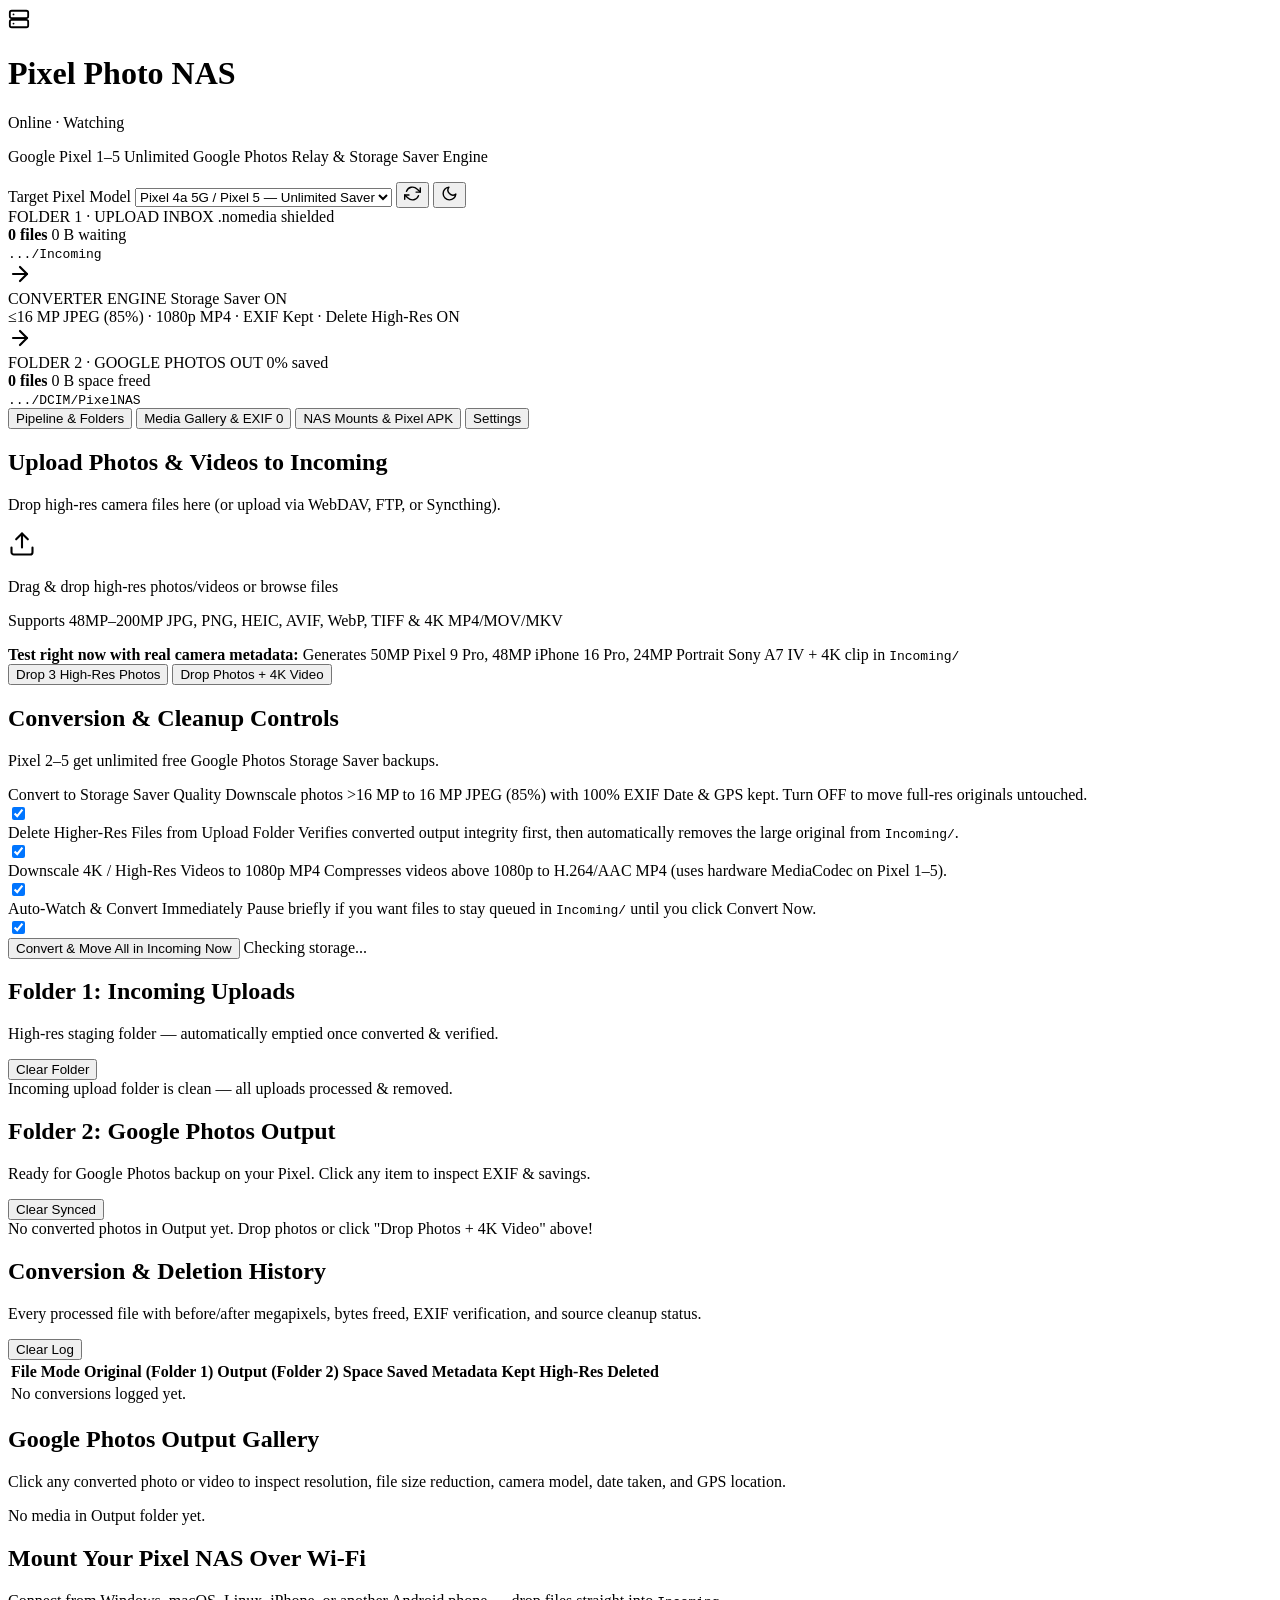
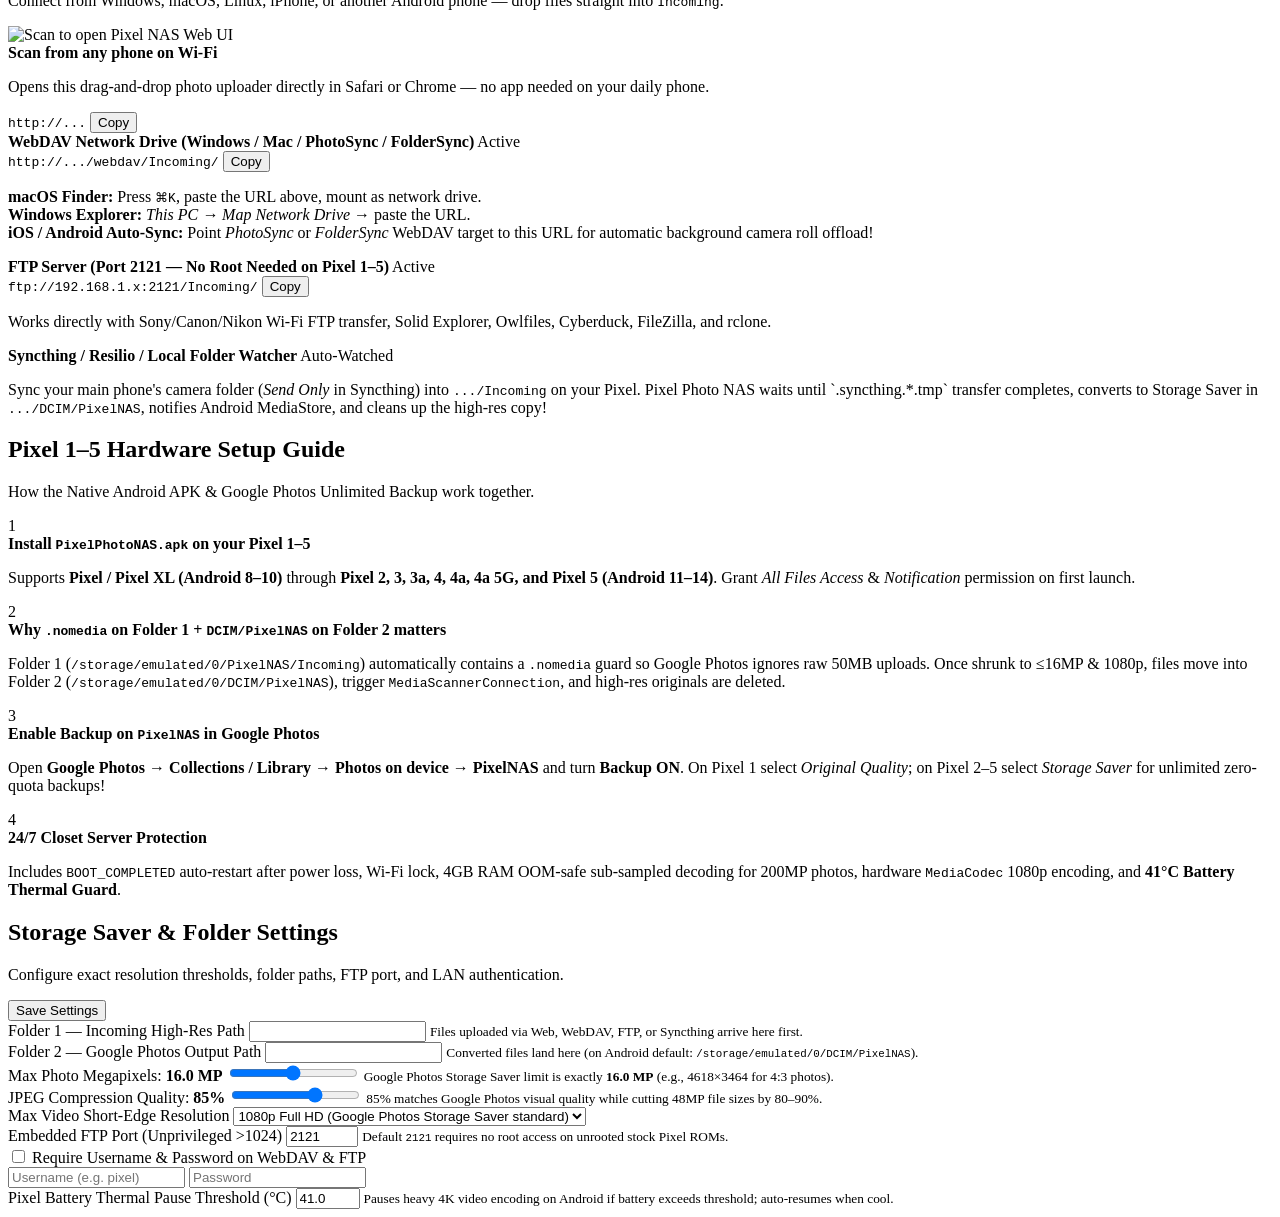
==== android-app/app/src/main/assets/webui/index.html @ 47f1e91d "feat: add Pixel 1-5 Photo NAS Android app, WebDAV/FTP/Web server & Storage Saver converter Co-author" ====
<!DOCTYPE html>
<html lang="en" data-theme="light">
<head>
  <meta charset="UTF-8" />
  <meta name="viewport" content="width=device-width, initial-scale=1.0" />
  <title>Pixel Photo NAS — Google Photos Storage Saver Relay</title>
  <link rel="stylesheet" href="/styles.css" />
</head>
<body>
  <header class="topbar">
    <div class="topbar-inner">
      <div class="brand">
        <div class="brand-logo" aria-hidden="true">
          <svg width="22" height="22" viewBox="0 0 24 24" fill="none" stroke="currentColor" stroke-width="2" stroke-linecap="round" stroke-linejoin="round">
            <rect x="2" y="3" width="20" height="8" rx="2"></rect>
            <rect x="2" y="13" width="20" height="8" rx="2"></rect>
            <line x1="6" y1="7" x2="6.01" y2="7"></line>
            <line x1="6" y1="17" x2="6.01" y2="17"></line>
          </svg>
        </div>
        <div>
          <div class="brand-title-row">
            <h1 class="brand-title">Pixel Photo NAS</h1>
            <span class="status-pill" id="engineStatusPill">
              <span class="status-dot"></span>
              <span id="engineStatusText">Online · Watching</span>
            </span>
          </div>
          <p class="brand-subtitle" id="profileSubtitle">Google Pixel 1–5 Unlimited Google Photos Relay &amp; Storage Saver Engine</p>
        </div>
      </div>

      <div class="topbar-controls">
        <label class="profile-select-wrap" for="deviceProfileSelect">
          <span class="sr-only">Target Pixel Model</span>
          <select id="deviceProfileSelect" class="profile-select" title="Select your Pixel hardware generation">
            <option value="pixel_1">Pixel 1 / XL — Unlimited Original</option>
            <option value="pixel_2">Pixel 2 / 2 XL — Unlimited Saver</option>
            <option value="pixel_3">Pixel 3 / 3a — Unlimited Saver</option>
            <option value="pixel_4">Pixel 4 / 4a — Unlimited Saver</option>
            <option value="pixel_5" selected>Pixel 4a 5G / Pixel 5 — Unlimited Saver</option>
          </select>
        </label>
        <button class="icon-btn" id="refreshBtn" title="Refresh status &amp; folders" aria-label="Refresh">
          <svg width="17" height="17" viewBox="0 0 24 24" fill="none" stroke="currentColor" stroke-width="2" stroke-linecap="round" stroke-linejoin="round">
            <polyline points="23 4 23 10 17 10"></polyline>
            <polyline points="1 20 1 14 7 14"></polyline>
            <path d="M3.51 9a9 9 0 0 1 14.85-3.36L23 10M1 14l4.64 4.36A9 9 0 0 0 20.49 15"></path>
          </svg>
        </button>
        <button class="icon-btn" id="themeToggleBtn" title="Switch light/dark theme" aria-label="Toggle theme">
          <svg width="17" height="17" viewBox="0 0 24 24" fill="none" stroke="currentColor" stroke-width="2" stroke-linecap="round" stroke-linejoin="round">
            <path d="M21 12.79A9 9 0 1 1 11.21 3 7 7 0 0 0 21 12.79z"></path>
          </svg>
        </button>
      </div>
    </div>
  </header>

  <main class="container">
    <!-- Live 3-Stage Folder Pipeline Banner -->
    <section class="pipeline-strip" aria-label="Live Photo Pipeline">
      <div class="pipeline-node">
        <div class="node-header">
          <span class="node-step">FOLDER 1 · UPLOAD INBOX</span>
          <span class="badge badge-neutral" id="nomediaBadge">.nomedia shielded</span>
        </div>
        <div class="node-metric-row">
          <strong class="node-count" id="incomingCountMetric">0 files</strong>
          <span class="node-bytes" id="incomingBytesMetric">0 B waiting</span>
        </div>
        <code class="node-path" id="incomingPathText">.../Incoming</code>
      </div>

      <div class="pipeline-connector" aria-hidden="true">
        <div class="connector-arrow" id="connectorAnim">
          <svg width="24" height="24" viewBox="0 0 24 24" fill="none" stroke="currentColor" stroke-width="2.2" stroke-linecap="round" stroke-linejoin="round">
            <line x1="5" y1="12" x2="19" y2="12"></line>
            <polyline points="12 5 19 12 12 19"></polyline>
          </svg>
        </div>
      </div>

      <div class="pipeline-node pipeline-node-engine">
        <div class="node-header">
          <span class="node-step">CONVERTER ENGINE</span>
          <span class="badge badge-accent" id="modeBadge">Storage Saver ON</span>
        </div>
        <div class="node-engine-desc" id="engineSummaryLine">
          ≤16 MP JPEG (85%) · 1080p MP4 · EXIF Kept · Delete High-Res ON
        </div>
        <div class="active-job-bar" id="activeJobBar" hidden>
          <span class="spinner"></span>
          <span id="activeJobText">Converting...</span>
        </div>
      </div>

      <div class="pipeline-connector" aria-hidden="true">
        <div class="connector-arrow">
          <svg width="24" height="24" viewBox="0 0 24 24" fill="none" stroke="currentColor" stroke-width="2.2" stroke-linecap="round" stroke-linejoin="round">
            <line x1="5" y1="12" x2="19" y2="12"></line>
            <polyline points="12 5 19 12 12 19"></polyline>
          </svg>
        </div>
      </div>

      <div class="pipeline-node">
        <div class="node-header">
          <span class="node-step">FOLDER 2 · GOOGLE PHOTOS OUT</span>
          <span class="badge badge-success" id="savedPctBadge">0% saved</span>
        </div>
        <div class="node-metric-row">
          <strong class="node-count" id="outputCountMetric">0 files</strong>
          <span class="node-bytes" id="totalSavedMetric">0 B space freed</span>
        </div>
        <code class="node-path" id="outputPathText">.../DCIM/PixelNAS</code>
      </div>
    </section>

    <!-- Navigation Tabs -->
    <nav class="tabs-bar" role="tablist">
      <button class="tab-btn active" data-tab="overview" role="tab" aria-selected="true">
        Pipeline &amp; Folders
      </button>
      <button class="tab-btn" data-tab="gallery" role="tab" aria-selected="false">
        Media Gallery &amp; EXIF
        <span class="tab-counter" id="galleryTabCount">0</span>
      </button>
      <button class="tab-btn" data-tab="network" role="tab" aria-selected="false">
        NAS Mounts &amp; Pixel APK
      </button>
      <button class="tab-btn" data-tab="settings" role="tab" aria-selected="false">
        Settings
      </button>
    </nav>

    <!-- TAB 1: OVERVIEW / UPLOAD / FOLDERS / LEDGER -->
    <section class="tab-panel active" id="tab-overview">
      <div class="grid-two">
        <!-- Upload Card -->
        <div class="card">
          <div class="card-head">
            <div>
              <h2>Upload Photos &amp; Videos to Incoming</h2>
              <p class="muted">Drop high-res camera files here (or upload via WebDAV, FTP, or Syncthing).</p>
            </div>
          </div>

          <div class="dropzone" id="uploadDropzone" tabindex="0" role="button" aria-label="Upload photos or videos">
            <input type="file" id="fileInput" multiple accept="image/*,video/*,.heic,.heif,.avif,.mkv" hidden />
            <div class="dropzone-icon">
              <svg width="28" height="28" viewBox="0 0 24 24" fill="none" stroke="currentColor" stroke-width="1.8" stroke-linecap="round" stroke-linejoin="round">
                <path d="M21 15v4a2 2 0 0 1-2 2H5a2 2 0 0 1-2-2v-4"></path>
                <polyline points="17 8 12 3 7 8"></polyline>
                <line x1="12" y1="3" x2="12" y2="15"></line>
              </svg>
            </div>
            <p class="dropzone-title">Drag &amp; drop high-res photos/videos or <span class="linkish">browse files</span></p>
            <p class="dropzone-hint">Supports 48MP–200MP JPG, PNG, HEIC, AVIF, WebP, TIFF &amp; 4K MP4/MOV/MKV</p>
          </div>

          <div class="upload-progress" id="uploadProgressWrap" hidden>
            <div class="progress-track">
              <div class="progress-fill" id="uploadProgressFill" style="width: 0%"></div>
            </div>
            <span class="progress-label" id="uploadProgressLabel">Uploading...</span>
          </div>

          <div class="demo-actions">
            <div class="demo-actions-text">
              <strong>Test right now with real camera metadata:</strong>
              <span>Generates 50MP Pixel 9 Pro, 48MP iPhone 16 Pro, 24MP Portrait Sony A7 IV + 4K clip in <code>Incoming/</code></span>
            </div>
            <div class="demo-btn-group">
              <button class="btn btn-secondary" id="seedPhotosBtn">Drop 3 High-Res Photos</button>
              <button class="btn btn-primary" id="seedAllBtn">Drop Photos + 4K Video</button>
            </div>
          </div>
        </div>

        <!-- Instant Pipeline Switches Card -->
        <div class="card">
          <div class="card-head">
            <div>
              <h2>Conversion &amp; Cleanup Controls</h2>
              <p class="muted" id="pixelEntitlementNote">Pixel 2–5 get unlimited free Google Photos Storage Saver backups.</p>
            </div>
          </div>

          <div class="toggle-list">
            <label class="toggle-row" for="toggleStorageSaver">
              <div class="toggle-copy">
                <span class="toggle-title">Convert to Storage Saver Quality</span>
                <span class="toggle-sub">Downscale photos &gt;16 MP to 16 MP JPEG (85%) with 100% EXIF Date &amp; GPS kept. Turn OFF to move full-res originals untouched.</span>
              </div>
              <input type="checkbox" class="switch-input" id="toggleStorageSaver" checked />
            </label>

            <label class="toggle-row" for="toggleDeleteOriginals">
              <div class="toggle-copy">
                <span class="toggle-title">Delete Higher-Res Files from Upload Folder</span>
                <span class="toggle-sub">Verifies converted output integrity first, then automatically removes the large original from <code>Incoming/</code>.</span>
              </div>
              <input type="checkbox" class="switch-input" id="toggleDeleteOriginals" checked />
            </label>

            <label class="toggle-row" for="toggleCompressVideos">
              <div class="toggle-copy">
                <span class="toggle-title">Downscale 4K / High-Res Videos to 1080p MP4</span>
                <span class="toggle-sub">Compresses videos above 1080p to H.264/AAC MP4 (uses hardware MediaCodec on Pixel 1–5).</span>
              </div>
              <input type="checkbox" class="switch-input" id="toggleCompressVideos" checked />
            </label>

            <label class="toggle-row" for="toggleAutoWatch">
              <div class="toggle-copy">
                <span class="toggle-title">Auto-Watch &amp; Convert Immediately</span>
                <span class="toggle-sub">Pause briefly if you want files to stay queued in <code>Incoming/</code> until you click Convert Now.</span>
              </div>
              <input type="checkbox" class="switch-input" id="toggleAutoWatch" checked />
            </label>
          </div>

          <div class="manual-action-bar">
            <button class="btn btn-primary" id="processNowBtn">Convert &amp; Move All in Incoming Now</button>
            <span class="muted small-note" id="diskUsageNote">Checking storage...</span>
          </div>
        </div>
      </div>

      <!-- Dual Live Folder Explorer: Folder 1 (Incoming) vs Folder 2 (Output) -->
      <div class="grid-two section-gap">
        <div class="card">
          <div class="card-head">
            <div>
              <h2>Folder 1: Incoming Uploads</h2>
              <p class="muted">High-res staging folder — automatically emptied once converted &amp; verified.</p>
            </div>
            <div class="card-actions">
              <button class="btn btn-ghost btn-sm" id="clearIncomingBtn">Clear Folder</button>
            </div>
          </div>
          <div class="file-list" id="incomingFileList">
            <div class="empty-state">Incoming upload folder is clean — all uploads processed &amp; removed.</div>
          </div>
        </div>

        <div class="card">
          <div class="card-head">
            <div>
              <h2>Folder 2: Google Photos Output</h2>
              <p class="muted">Ready for Google Photos backup on your Pixel. Click any item to inspect EXIF &amp; savings.</p>
            </div>
            <div class="card-actions">
              <button class="btn btn-ghost btn-sm" id="clearOutputBtn" title="Free local space after Google Photos finishes cloud sync">Clear Synced</button>
            </div>
          </div>
          <div class="file-list" id="outputFileList">
            <div class="empty-state">No converted photos in Output yet. Drop photos or click "Drop Photos + 4K Video" above!</div>
          </div>
        </div>
      </div>

      <!-- Conversion History & Space Saved Ledger -->
      <div class="card section-gap">
        <div class="card-head">
          <div>
            <h2>Conversion &amp; Deletion History</h2>
            <p class="muted">Every processed file with before/after megapixels, bytes freed, EXIF verification, and source cleanup status.</p>
          </div>
          <div class="card-actions">
            <button class="btn btn-ghost btn-sm" id="clearHistoryBtn">Clear Log</button>
          </div>
        </div>
        <div class="table-wrap">
          <table class="ledger-table">
            <thead>
              <tr>
                <th>File</th>
                <th>Mode</th>
                <th>Original (Folder 1)</th>
                <th>Output (Folder 2)</th>
                <th>Space Saved</th>
                <th>Metadata Kept</th>
                <th>High-Res Deleted</th>
              </tr>
            </thead>
            <tbody id="historyTableBody">
              <tr>
                <td colspan="7" class="empty-cell">No conversions logged yet.</td>
              </tr>
            </tbody>
          </table>
        </div>
      </div>
    </section>

    <!-- TAB 2: GALLERY & EXIF INSPECTOR -->
    <section class="tab-panel" id="tab-gallery">
      <div class="card">
        <div class="card-head">
          <div>
            <h2>Google Photos Output Gallery</h2>
            <p class="muted">Click any converted photo or video to inspect resolution, file size reduction, camera model, date taken, and GPS location.</p>
          </div>
        </div>
        <div class="gallery-grid" id="galleryGrid">
          <div class="empty-state">No media in Output folder yet.</div>
        </div>
      </div>
    </section>

    <!-- TAB 3: NAS NETWORK MOUNTS & PIXEL 1-5 ANDROID APK -->
    <section class="tab-panel" id="tab-network">
      <div class="grid-two">
        <div class="card">
          <div class="card-head">
            <div>
              <h2>Mount Your Pixel NAS Over Wi-Fi</h2>
              <p class="muted">Connect from Windows, macOS, Linux, iPhone, or another Android phone — drop files straight into <code>Incoming</code>.</p>
            </div>
          </div>

          <div class="qr-box">
            <img id="portalQrImg" alt="Scan to open Pixel NAS Web UI" class="qr-image" />
            <div class="qr-meta">
              <strong>Scan from any phone on Wi-Fi</strong>
              <p class="muted">Opens this drag-and-drop photo uploader directly in Safari or Chrome — no app needed on your daily phone.</p>
              <div class="endpoint-copy-row">
                <code id="endpointWebUrl">http://...</code>
                <button class="btn btn-secondary btn-sm copy-btn" data-copy-target="endpointWebUrl">Copy</button>
              </div>
            </div>
          </div>

          <div class="protocol-cards">
            <div class="protocol-item">
              <div class="protocol-header">
                <strong>WebDAV Network Drive (Windows / Mac / PhotoSync / FolderSync)</strong>
                <span class="badge badge-success">Active</span>
              </div>
              <div class="endpoint-copy-row">
                <code id="endpointWebdavUrl">http://.../webdav/Incoming/</code>
                <button class="btn btn-secondary btn-sm copy-btn" data-copy-target="endpointWebdavUrl">Copy</button>
              </div>
              <p class="protocol-help">
                <strong>macOS Finder:</strong> Press <kbd>⌘K</kbd>, paste the URL above, mount as network drive.<br />
                <strong>Windows Explorer:</strong> <em>This PC → Map Network Drive</em> → paste the URL.<br />
                <strong>iOS / Android Auto-Sync:</strong> Point <em>PhotoSync</em> or <em>FolderSync</em> WebDAV target to this URL for automatic background camera roll offload!
              </p>
            </div>

            <div class="protocol-item">
              <div class="protocol-header">
                <strong>FTP Server (Port 2121 — No Root Needed on Pixel 1–5)</strong>
                <span class="badge badge-success" id="ftpBadgeStatus">Active</span>
              </div>
              <div class="endpoint-copy-row">
                <code id="endpointFtpUrl">ftp://192.168.1.x:2121/Incoming/</code>
                <button class="btn btn-secondary btn-sm copy-btn" data-copy-target="endpointFtpUrl">Copy</button>
              </div>
              <p class="protocol-help">Works directly with Sony/Canon/Nikon Wi-Fi FTP transfer, Solid Explorer, Owlfiles, Cyberduck, FileZilla, and rclone.</p>
            </div>

            <div class="protocol-item">
              <div class="protocol-header">
                <strong>Syncthing / Resilio / Local Folder Watcher</strong>
                <span class="badge badge-accent">Auto-Watched</span>
              </div>
              <p class="protocol-help">
                Sync your main phone's camera folder (<em>Send Only</em> in Syncthing) into <code id="syncIncomingInline">.../Incoming</code> on your Pixel.
                Pixel Photo NAS waits until `.syncthing.*.tmp` transfer completes, converts to Storage Saver in <code id="syncOutputInline">.../DCIM/PixelNAS</code>, notifies Android MediaStore, and cleans up the high-res copy!
              </p>
            </div>
          </div>
        </div>

        <div class="card">
          <div class="card-head">
            <div>
              <h2>Pixel 1–5 Hardware Setup Guide</h2>
              <p class="muted">How the Native Android APK &amp; Google Photos Unlimited Backup work together.</p>
            </div>
          </div>

          <div class="steps-stack">
            <div class="step-item">
              <span class="step-num">1</span>
              <div>
                <strong>Install <code>PixelPhotoNAS.apk</code> on your Pixel 1–5</strong>
                <p>Supports <strong>Pixel / Pixel XL (Android 8–10)</strong> through <strong>Pixel 2, 3, 3a, 4, 4a, 4a 5G, and Pixel 5 (Android 11–14)</strong>. Grant <em>All Files Access</em> &amp; <em>Notification</em> permission on first launch.</p>
              </div>
            </div>

            <div class="step-item">
              <span class="step-num">2</span>
              <div>
                <strong>Why <code>.nomedia</code> on Folder 1 + <code>DCIM/PixelNAS</code> on Folder 2 matters</strong>
                <p>Folder 1 (<code>/storage/emulated/0/PixelNAS/Incoming</code>) automatically contains a <code>.nomedia</code> guard so Google Photos ignores raw 50MB uploads. Once shrunk to ≤16MP &amp; 1080p, files move into Folder 2 (<code>/storage/emulated/0/DCIM/PixelNAS</code>), trigger <code>MediaScannerConnection</code>, and high-res originals are deleted.</p>
              </div>
            </div>

            <div class="step-item">
              <span class="step-num">3</span>
              <div>
                <strong>Enable Backup on <code>PixelNAS</code> in Google Photos</strong>
                <p>Open <strong>Google Photos → Collections / Library → Photos on device → PixelNAS</strong> and turn <strong>Backup ON</strong>. On Pixel 1 select <em>Original Quality</em>; on Pixel 2–5 select <em>Storage Saver</em> for unlimited zero-quota backups!</p>
              </div>
            </div>

            <div class="step-item">
              <span class="step-num">4</span>
              <div>
                <strong>24/7 Closet Server Protection</strong>
                <p>Includes <code>BOOT_COMPLETED</code> auto-restart after power loss, Wi-Fi lock, 4GB RAM OOM-safe sub-sampled decoding for 200MP photos, hardware <code>MediaCodec</code> 1080p encoding, and <strong>41°C Battery Thermal Guard</strong>.</p>
              </div>
            </div>
          </div>
        </div>
      </div>
    </section>

    <!-- TAB 4: DETAILED ENGINE SETTINGS -->
    <section class="tab-panel" id="tab-settings">
      <form class="card settings-form" id="settingsForm">
        <div class="card-head">
          <div>
            <h2>Storage Saver &amp; Folder Settings</h2>
            <p class="muted">Configure exact resolution thresholds, folder paths, FTP port, and LAN authentication.</p>
          </div>
          <button type="submit" class="btn btn-primary">Save Settings</button>
        </div>

        <div class="grid-two">
          <div class="field">
            <label for="inputIncomingDir">Folder 1 — Incoming High-Res Path</label>
            <input type="text" id="inputIncomingDir" required />
            <small>Files uploaded via Web, WebDAV, FTP, or Syncthing arrive here first.</small>
          </div>

          <div class="field">
            <label for="inputOutputDir">Folder 2 — Google Photos Output Path</label>
            <input type="text" id="inputOutputDir" required />
            <small>Converted files land here (on Android default: <code>/storage/emulated/0/DCIM/PixelNAS</code>).</small>
          </div>

          <div class="field">
            <label for="inputMaxMp">Max Photo Megapixels: <strong id="labelMaxMp">16.0 MP</strong></label>
            <input type="range" id="inputMaxMp" min="8" max="24" step="0.5" value="16" />
            <small>Google Photos Storage Saver limit is exactly <strong>16.0 MP</strong> (e.g., 4618×3464 for 4:3 photos).</small>
          </div>

          <div class="field">
            <label for="inputJpegQuality">JPEG Compression Quality: <strong id="labelJpegQuality">85%</strong></label>
            <input type="range" id="inputJpegQuality" min="65" max="95" step="1" value="85" />
            <small>85% matches Google Photos visual quality while cutting 48MP file sizes by 80–90%.</small>
          </div>

          <div class="field">
            <label for="inputVideoRes">Max Video Short-Edge Resolution</label>
            <select id="inputVideoRes">
              <option value="1080" selected>1080p Full HD (Google Photos Storage Saver standard)</option>
              <option value="720">720p HD (Maximum space &amp; thermal savings)</option>
              <option value="2160">2160p 4K (Only re-mux non-MP4 containers)</option>
            </select>
          </div>

          <div class="field">
            <label for="inputFtpPort">Embedded FTP Port (Unprivileged &gt;1024)</label>
            <input type="number" id="inputFtpPort" min="1025" max="65535" value="2121" />
            <small>Default <code>2121</code> requires no root access on unrooted stock Pixel ROMs.</small>
          </div>

          <div class="field">
            <label class="inline-check">
              <input type="checkbox" id="inputAuthEnabled" />
              <span>Require Username &amp; Password on WebDAV &amp; FTP</span>
            </label>
            <div class="auth-inputs">
              <input type="text" id="inputAuthUser" placeholder="Username (e.g. pixel)" />
              <input type="password" id="inputAuthPass" placeholder="Password" />
            </div>
          </div>

          <div class="field">
            <label for="inputThermal">Pixel Battery Thermal Pause Threshold (°C)</label>
            <input type="number" id="inputThermal" min="35" max="48" step="0.5" value="41.0" />
            <small>Pauses heavy 4K video encoding on Android if battery exceeds threshold; auto-resumes when cool.</small>
          </div>
        </div>
      </form>
    </section>
  </main>

  <!-- Media & EXIF Inspector Modal -->
  <div class="modal-backdrop" id="inspectorModal" hidden>
    <div class="modal-dialog" role="dialog" aria-modal="true" aria-labelledby="modalTitle">
      <div class="modal-header">
        <h3 id="modalTitle">Media &amp; Storage Saver Inspector</h3>
        <button class="icon-btn" id="closeModalBtn" aria-label="Close modal">✕</button>
      </div>
      <div class="modal-body" id="modalBody"></div>
    </div>
  </div>

  <div class="toast-container" id="toastContainer"></div>
  <script src="/app.js"></script>
</body>
</html>
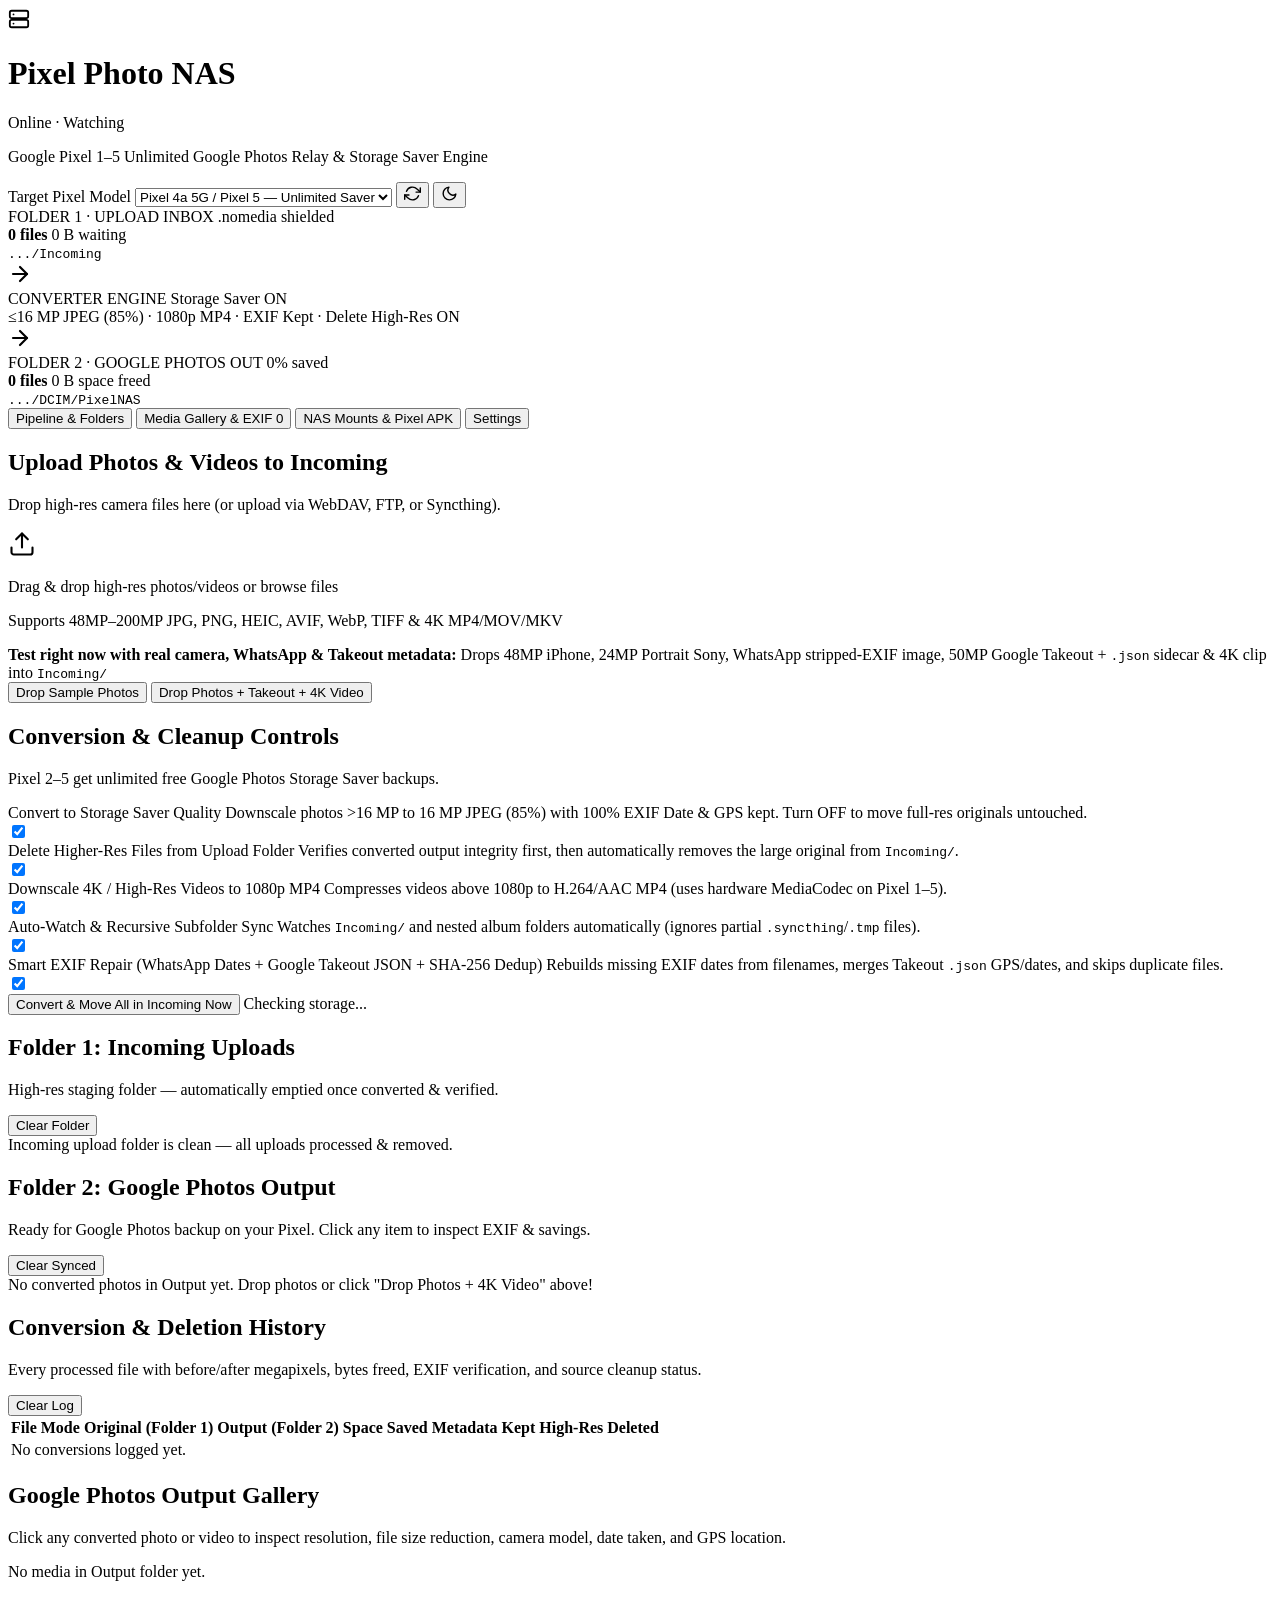
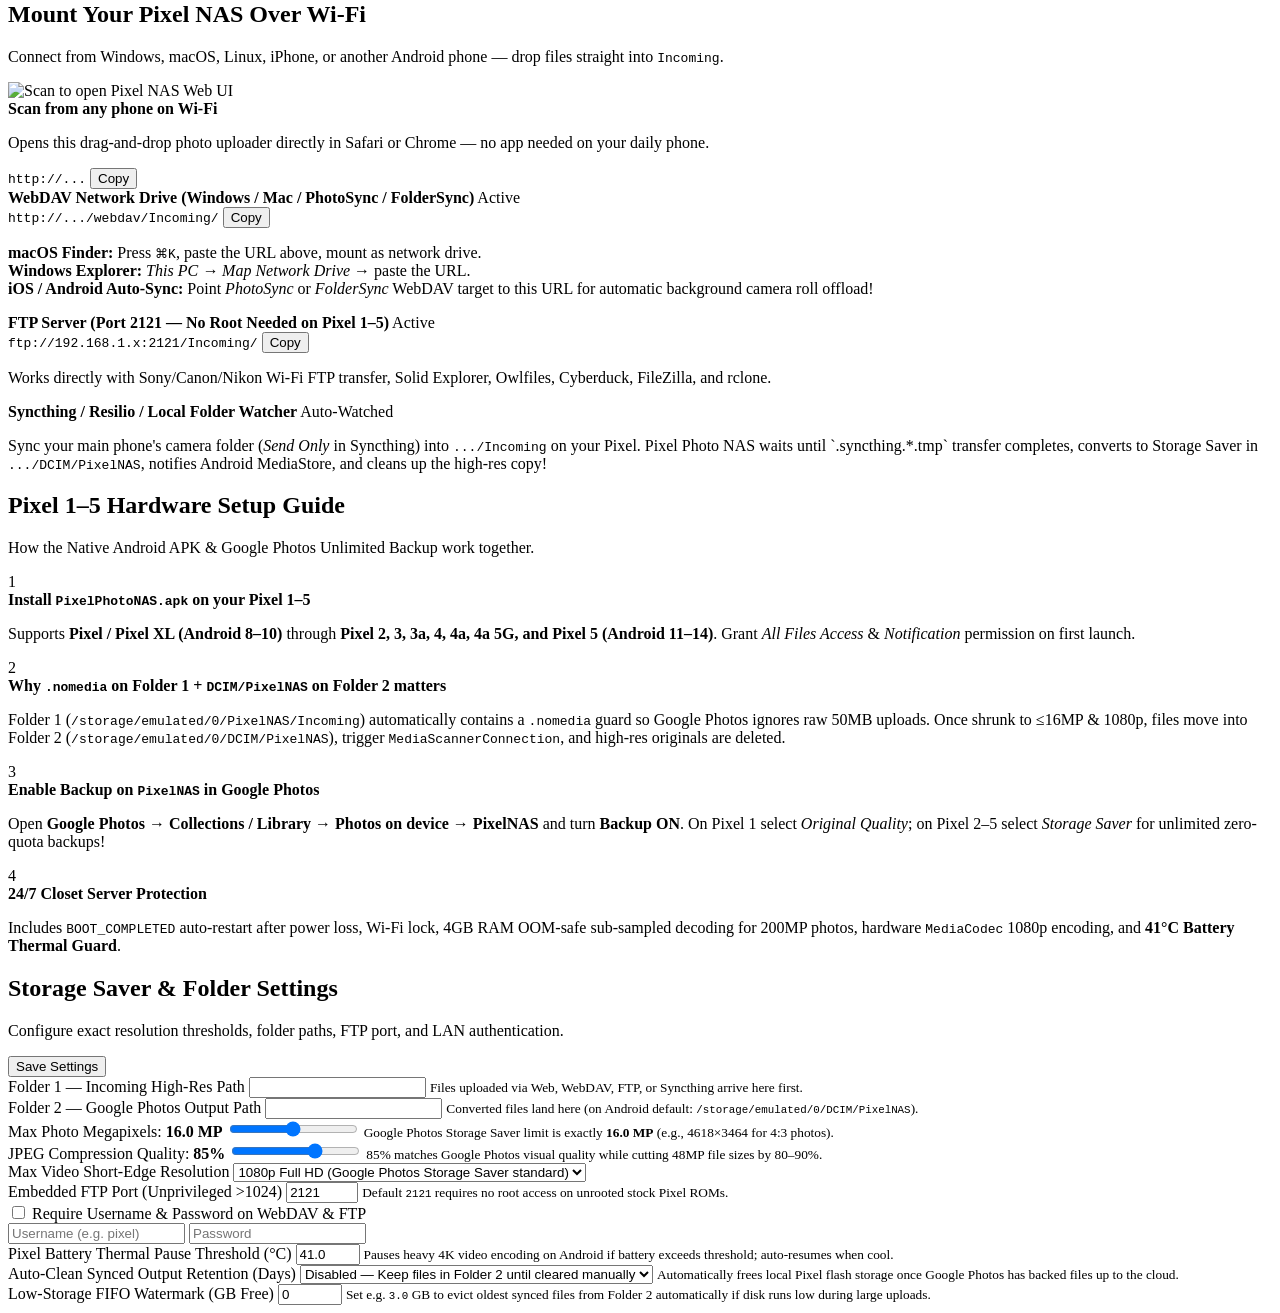
==== commit 801b33be: "feat(v1.1): add Takeout JSON sidecar merge, filename EXIF repair, SHA-256 dedup, retention auto-clea" ====
--- a/android-app/app/src/main/assets/webui/index.html
+++ b/android-app/app/src/main/assets/webui/index.html
@@ -168,12 +168,12 @@
 
           <div class="demo-actions">
             <div class="demo-actions-text">
-              <strong>Test right now with real camera metadata:</strong>
-              <span>Generates 50MP Pixel 9 Pro, 48MP iPhone 16 Pro, 24MP Portrait Sony A7 IV + 4K clip in <code>Incoming/</code></span>
+              <strong>Test right now with real camera, WhatsApp &amp; Takeout metadata:</strong>
+              <span>Drops 48MP iPhone, 24MP Portrait Sony, WhatsApp stripped-EXIF image, 50MP Google Takeout + <code>.json</code> sidecar &amp; 4K clip into <code>Incoming/</code></span>
             </div>
             <div class="demo-btn-group">
-              <button class="btn btn-secondary" id="seedPhotosBtn">Drop 3 High-Res Photos</button>
-              <button class="btn btn-primary" id="seedAllBtn">Drop Photos + 4K Video</button>
+              <button class="btn btn-secondary" id="seedPhotosBtn">Drop Sample Photos</button>
+              <button class="btn btn-primary" id="seedAllBtn">Drop Photos + Takeout + 4K Video</button>
             </div>
           </div>
         </div>
@@ -214,10 +214,18 @@
 
             <label class="toggle-row" for="toggleAutoWatch">
               <div class="toggle-copy">
-                <span class="toggle-title">Auto-Watch &amp; Convert Immediately</span>
-                <span class="toggle-sub">Pause briefly if you want files to stay queued in <code>Incoming/</code> until you click Convert Now.</span>
+                <span class="toggle-title">Auto-Watch &amp; Recursive Subfolder Sync</span>
+                <span class="toggle-sub">Watches <code>Incoming/</code> and nested album folders automatically (ignores partial <code>.syncthing</code>/<code>.tmp</code> files).</span>
               </div>
               <input type="checkbox" class="switch-input" id="toggleAutoWatch" checked />
+            </label>
+
+            <label class="toggle-row" for="toggleSmartMetadata">
+              <div class="toggle-copy">
+                <span class="toggle-title">Smart EXIF Repair (WhatsApp Dates + Google Takeout JSON + SHA-256 Dedup)</span>
+                <span class="toggle-sub">Rebuilds missing EXIF dates from filenames, merges Takeout <code>.json</code> GPS/dates, and skips duplicate files.</span>
+              </div>
+              <input type="checkbox" class="switch-input" id="toggleSmartMetadata" checked />
             </label>
           </div>
 
@@ -487,6 +495,24 @@
             <input type="number" id="inputThermal" min="35" max="48" step="0.5" value="41.0" />
             <small>Pauses heavy 4K video encoding on Android if battery exceeds threshold; auto-resumes when cool.</small>
           </div>
+
+          <div class="field">
+            <label for="inputRetentionDays">Auto-Clean Synced Output Retention (Days)</label>
+            <select id="inputRetentionDays">
+              <option value="0" selected>Disabled — Keep files in Folder 2 until cleared manually</option>
+              <option value="7">After 7 days (Ideal for 32 GB Pixel 1)</option>
+              <option value="14">After 14 days (Recommended for 64 GB Pixel 2 / 3)</option>
+              <option value="30">After 30 days (Recommended for 128 GB Pixel 4 / 5)</option>
+              <option value="60">After 60 days</option>
+            </select>
+            <small>Automatically frees local Pixel flash storage once Google Photos has backed files up to the cloud.</small>
+          </div>
+
+          <div class="field">
+            <label for="inputMinFreeGb">Low-Storage FIFO Watermark (GB Free)</label>
+            <input type="number" id="inputMinFreeGb" min="0" max="64" step="0.5" value="0" />
+            <small>Set e.g. <code>3.0</code> GB to evict oldest synced files from Folder 2 automatically if disk runs low during large uploads.</small>
+          </div>
         </div>
       </form>
     </section>
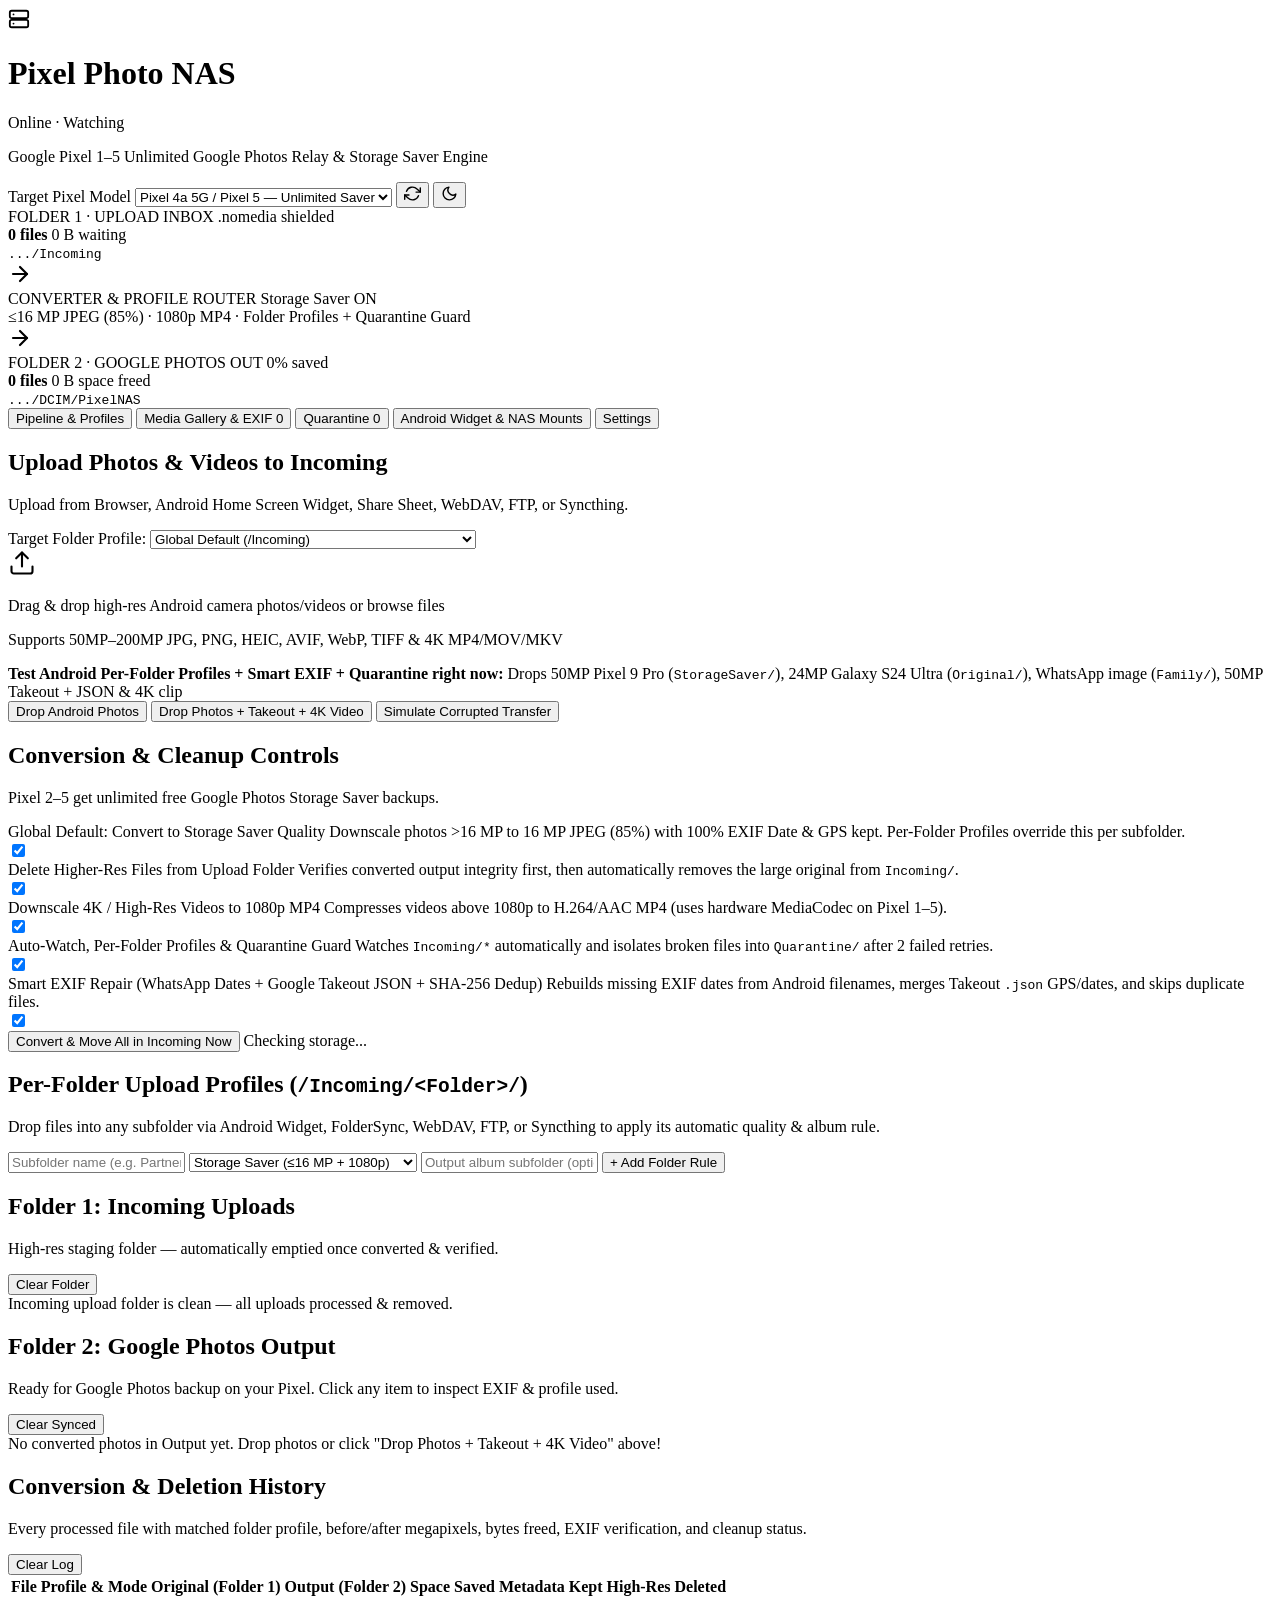
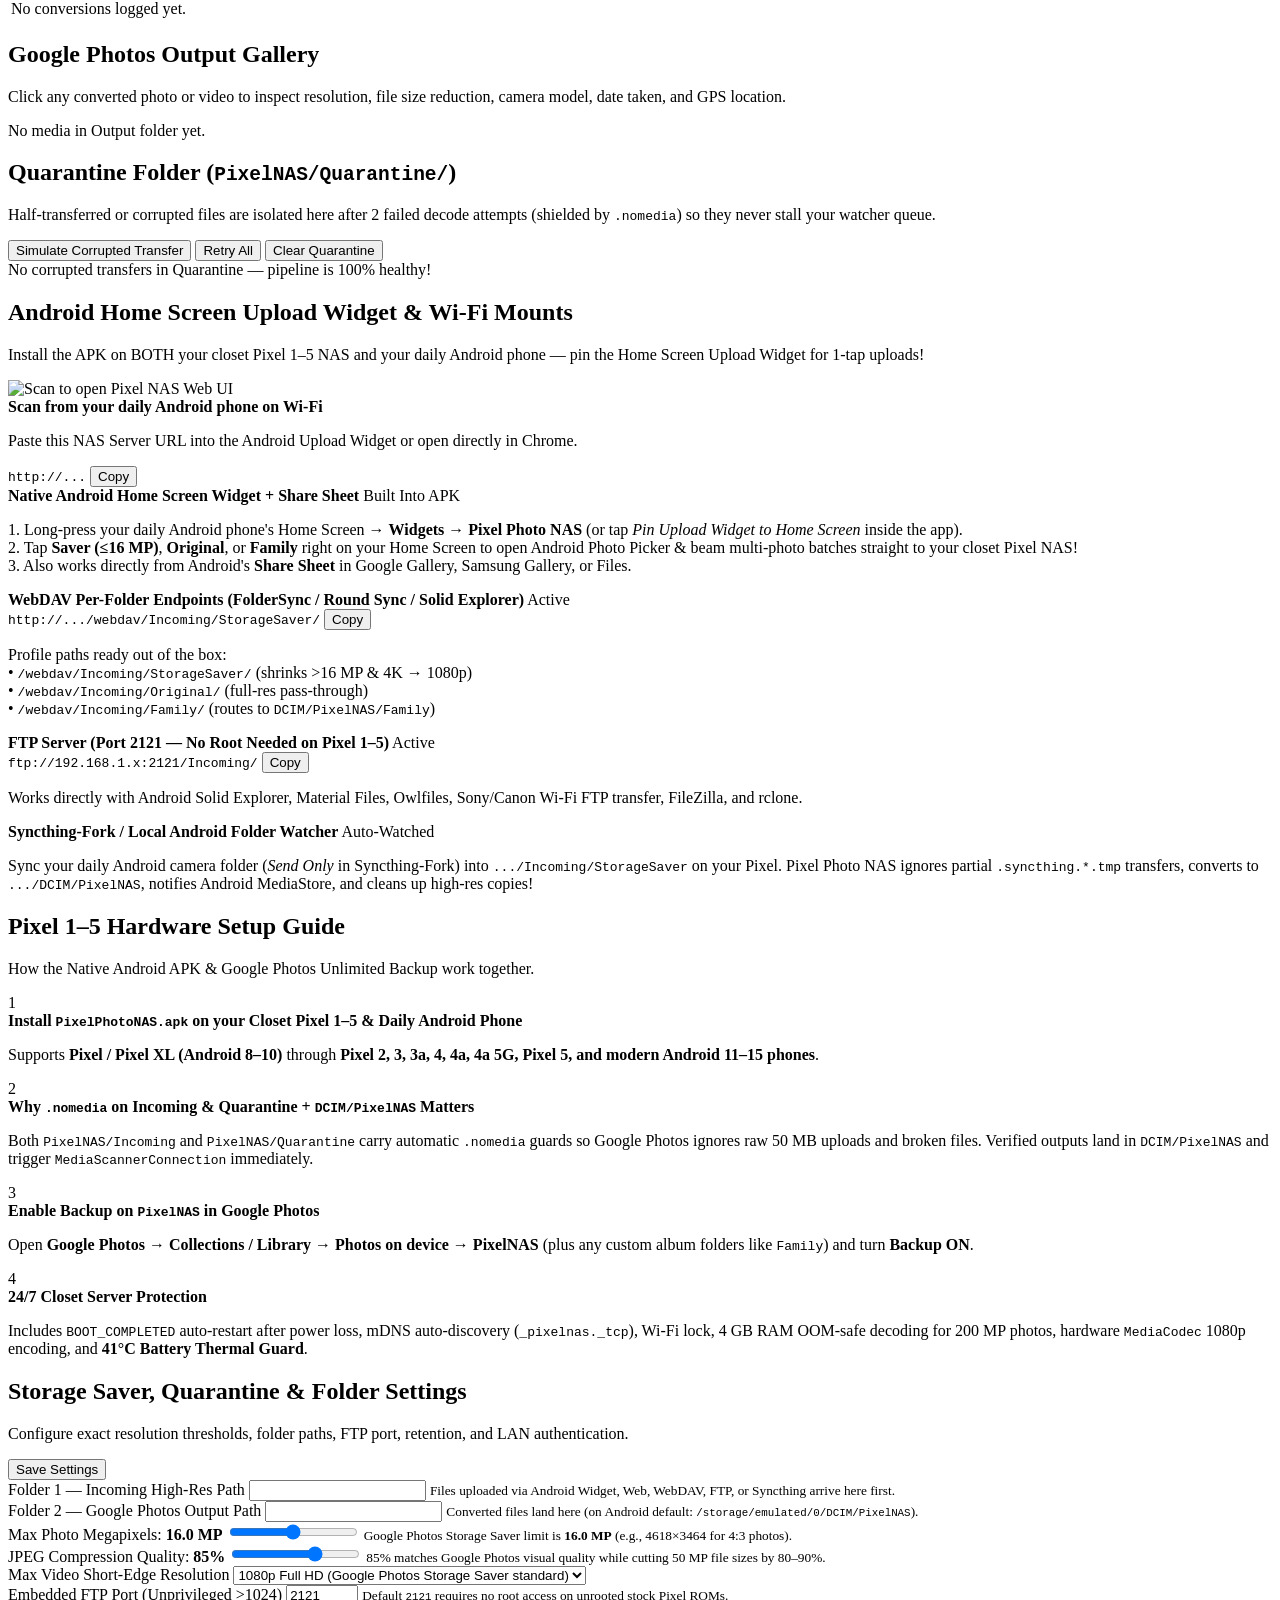
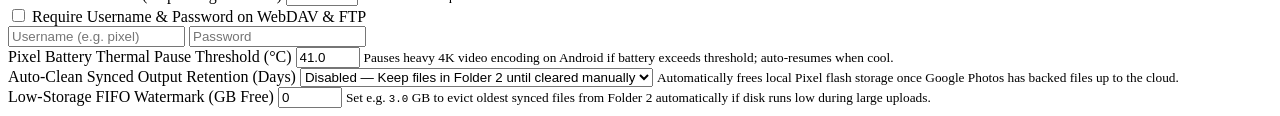
==== commit eda39357: "Release v1.2.0: Android Home Screen Upload Widget, Per-Folder Profiles & Quarantine Engine Co-author" ====
--- a/android-app/app/src/main/assets/webui/index.html
+++ b/android-app/app/src/main/assets/webui/index.html
@@ -3,7 +3,7 @@
 <head>
   <meta charset="UTF-8" />
   <meta name="viewport" content="width=device-width, initial-scale=1.0" />
-  <title>Pixel Photo NAS — Google Photos Storage Saver Relay</title>
+  <title>Pixel Photo NAS — Android Unlimited Google Photos Relay</title>
   <link rel="stylesheet" href="/styles.css" />
 </head>
 <body>
@@ -83,11 +83,11 @@
 
       <div class="pipeline-node pipeline-node-engine">
         <div class="node-header">
-          <span class="node-step">CONVERTER ENGINE</span>
+          <span class="node-step">CONVERTER &amp; PROFILE ROUTER</span>
           <span class="badge badge-accent" id="modeBadge">Storage Saver ON</span>
         </div>
         <div class="node-engine-desc" id="engineSummaryLine">
-          ≤16 MP JPEG (85%) · 1080p MP4 · EXIF Kept · Delete High-Res ON
+          ≤16 MP JPEG (85%) · 1080p MP4 · Folder Profiles + Quarantine Guard
         </div>
         <div class="active-job-bar" id="activeJobBar" hidden>
           <span class="spinner"></span>
@@ -120,21 +120,25 @@
     <!-- Navigation Tabs -->
     <nav class="tabs-bar" role="tablist">
       <button class="tab-btn active" data-tab="overview" role="tab" aria-selected="true">
-        Pipeline &amp; Folders
+        Pipeline &amp; Profiles
       </button>
       <button class="tab-btn" data-tab="gallery" role="tab" aria-selected="false">
         Media Gallery &amp; EXIF
         <span class="tab-counter" id="galleryTabCount">0</span>
       </button>
+      <button class="tab-btn" data-tab="quarantine" role="tab" aria-selected="false">
+        Quarantine
+        <span class="tab-counter" id="quarantineTabCount">0</span>
+      </button>
       <button class="tab-btn" data-tab="network" role="tab" aria-selected="false">
-        NAS Mounts &amp; Pixel APK
+        Android Widget &amp; NAS Mounts
       </button>
       <button class="tab-btn" data-tab="settings" role="tab" aria-selected="false">
         Settings
       </button>
     </nav>
 
-    <!-- TAB 1: OVERVIEW / UPLOAD / FOLDERS / LEDGER -->
+    <!-- TAB 1: OVERVIEW / UPLOAD / PER-FOLDER PROFILES / FOLDERS / LEDGER -->
     <section class="tab-panel active" id="tab-overview">
       <div class="grid-two">
         <!-- Upload Card -->
@@ -142,8 +146,18 @@
           <div class="card-head">
             <div>
               <h2>Upload Photos &amp; Videos to Incoming</h2>
-              <p class="muted">Drop high-res camera files here (or upload via WebDAV, FTP, or Syncthing).</p>
-            </div>
+              <p class="muted">Upload from Browser, Android Home Screen Widget, Share Sheet, WebDAV, FTP, or Syncthing.</p>
+            </div>
+          </div>
+
+          <div class="upload-profile-bar">
+            <label for="uploadProfileSelect">Target Folder Profile:</label>
+            <select id="uploadProfileSelect" class="profile-select">
+              <option value="">Global Default (/Incoming)</option>
+              <option value="StorageSaver">StorageSaver (/Incoming/StorageSaver → ≤16 MP)</option>
+              <option value="Original">Original (/Incoming/Original → 100% Untouched)</option>
+              <option value="Family">Family (/Incoming/Family → Output/Family)</option>
+            </select>
           </div>
 
           <div class="dropzone" id="uploadDropzone" tabindex="0" role="button" aria-label="Upload photos or videos">
@@ -155,8 +169,8 @@
                 <line x1="12" y1="3" x2="12" y2="15"></line>
               </svg>
             </div>
-            <p class="dropzone-title">Drag &amp; drop high-res photos/videos or <span class="linkish">browse files</span></p>
-            <p class="dropzone-hint">Supports 48MP–200MP JPG, PNG, HEIC, AVIF, WebP, TIFF &amp; 4K MP4/MOV/MKV</p>
+            <p class="dropzone-title">Drag &amp; drop high-res Android camera photos/videos or <span class="linkish">browse files</span></p>
+            <p class="dropzone-hint">Supports 50MP–200MP JPG, PNG, HEIC, AVIF, WebP, TIFF &amp; 4K MP4/MOV/MKV</p>
           </div>
 
           <div class="upload-progress" id="uploadProgressWrap" hidden>
@@ -168,12 +182,13 @@
 
           <div class="demo-actions">
             <div class="demo-actions-text">
-              <strong>Test right now with real camera, WhatsApp &amp; Takeout metadata:</strong>
-              <span>Drops 48MP iPhone, 24MP Portrait Sony, WhatsApp stripped-EXIF image, 50MP Google Takeout + <code>.json</code> sidecar &amp; 4K clip into <code>Incoming/</code></span>
+              <strong>Test Android Per-Folder Profiles + Smart EXIF + Quarantine right now:</strong>
+              <span>Drops 50MP Pixel 9 Pro (<code>StorageSaver/</code>), 24MP Galaxy S24 Ultra (<code>Original/</code>), WhatsApp image (<code>Family/</code>), 50MP Takeout + JSON &amp; 4K clip</span>
             </div>
             <div class="demo-btn-group">
-              <button class="btn btn-secondary" id="seedPhotosBtn">Drop Sample Photos</button>
+              <button class="btn btn-secondary" id="seedPhotosBtn">Drop Android Photos</button>
               <button class="btn btn-primary" id="seedAllBtn">Drop Photos + Takeout + 4K Video</button>
+              <button class="btn btn-danger btn-sm" id="seedCorruptBtn" title="Simulate a half-finished/corrupted Wi-Fi upload to test automatic Quarantine isolation">Simulate Corrupted Transfer</button>
             </div>
           </div>
         </div>
@@ -190,8 +205,8 @@
           <div class="toggle-list">
             <label class="toggle-row" for="toggleStorageSaver">
               <div class="toggle-copy">
-                <span class="toggle-title">Convert to Storage Saver Quality</span>
-                <span class="toggle-sub">Downscale photos &gt;16 MP to 16 MP JPEG (85%) with 100% EXIF Date &amp; GPS kept. Turn OFF to move full-res originals untouched.</span>
+                <span class="toggle-title">Global Default: Convert to Storage Saver Quality</span>
+                <span class="toggle-sub">Downscale photos &gt;16 MP to 16 MP JPEG (85%) with 100% EXIF Date &amp; GPS kept. Per-Folder Profiles override this per subfolder.</span>
               </div>
               <input type="checkbox" class="switch-input" id="toggleStorageSaver" checked />
             </label>
@@ -214,8 +229,8 @@
 
             <label class="toggle-row" for="toggleAutoWatch">
               <div class="toggle-copy">
-                <span class="toggle-title">Auto-Watch &amp; Recursive Subfolder Sync</span>
-                <span class="toggle-sub">Watches <code>Incoming/</code> and nested album folders automatically (ignores partial <code>.syncthing</code>/<code>.tmp</code> files).</span>
+                <span class="toggle-title">Auto-Watch, Per-Folder Profiles &amp; Quarantine Guard</span>
+                <span class="toggle-sub">Watches <code>Incoming/*</code> automatically and isolates broken files into <code>Quarantine/</code> after 2 failed retries.</span>
               </div>
               <input type="checkbox" class="switch-input" id="toggleAutoWatch" checked />
             </label>
@@ -223,7 +238,7 @@
             <label class="toggle-row" for="toggleSmartMetadata">
               <div class="toggle-copy">
                 <span class="toggle-title">Smart EXIF Repair (WhatsApp Dates + Google Takeout JSON + SHA-256 Dedup)</span>
-                <span class="toggle-sub">Rebuilds missing EXIF dates from filenames, merges Takeout <code>.json</code> GPS/dates, and skips duplicate files.</span>
+                <span class="toggle-sub">Rebuilds missing EXIF dates from Android filenames, merges Takeout <code>.json</code> GPS/dates, and skips duplicate files.</span>
               </div>
               <input type="checkbox" class="switch-input" id="toggleSmartMetadata" checked />
             </label>
@@ -234,6 +249,28 @@
             <span class="muted small-note" id="diskUsageNote">Checking storage...</span>
           </div>
         </div>
+      </div>
+
+      <!-- Per-Folder Profiles Card -->
+      <div class="card section-gap">
+        <div class="card-head">
+          <div>
+            <h2>Per-Folder Upload Profiles (<code>/Incoming/&lt;Folder&gt;/</code>)</h2>
+            <p class="muted">Drop files into any subfolder via Android Widget, FolderSync, WebDAV, FTP, or Syncthing to apply its automatic quality &amp; album rule.</p>
+          </div>
+        </div>
+
+        <div class="profile-rules-grid" id="profileRulesList"></div>
+
+        <form class="add-profile-bar" id="addProfileForm">
+          <input type="text" id="newProfileFolder" placeholder="Subfolder name (e.g. Partner, Kids, Trip2026)" required />
+          <select id="newProfileMode">
+            <option value="saver">Storage Saver (≤16 MP + 1080p)</option>
+            <option value="original">Original Quality (100% Untouched)</option>
+          </select>
+          <input type="text" id="newProfileOutSub" placeholder="Output album subfolder (optional, e.g. Family)" />
+          <button type="submit" class="btn btn-secondary">+ Add Folder Rule</button>
+        </form>
       </div>
 
       <!-- Dual Live Folder Explorer: Folder 1 (Incoming) vs Folder 2 (Output) -->
@@ -257,14 +294,14 @@
           <div class="card-head">
             <div>
               <h2>Folder 2: Google Photos Output</h2>
-              <p class="muted">Ready for Google Photos backup on your Pixel. Click any item to inspect EXIF &amp; savings.</p>
+              <p class="muted">Ready for Google Photos backup on your Pixel. Click any item to inspect EXIF &amp; profile used.</p>
             </div>
             <div class="card-actions">
               <button class="btn btn-ghost btn-sm" id="clearOutputBtn" title="Free local space after Google Photos finishes cloud sync">Clear Synced</button>
             </div>
           </div>
           <div class="file-list" id="outputFileList">
-            <div class="empty-state">No converted photos in Output yet. Drop photos or click "Drop Photos + 4K Video" above!</div>
+            <div class="empty-state">No converted photos in Output yet. Drop photos or click "Drop Photos + Takeout + 4K Video" above!</div>
           </div>
         </div>
       </div>
@@ -274,7 +311,7 @@
         <div class="card-head">
           <div>
             <h2>Conversion &amp; Deletion History</h2>
-            <p class="muted">Every processed file with before/after megapixels, bytes freed, EXIF verification, and source cleanup status.</p>
+            <p class="muted">Every processed file with matched folder profile, before/after megapixels, bytes freed, EXIF verification, and cleanup status.</p>
           </div>
           <div class="card-actions">
             <button class="btn btn-ghost btn-sm" id="clearHistoryBtn">Clear Log</button>
@@ -285,7 +322,7 @@
             <thead>
               <tr>
                 <th>File</th>
-                <th>Mode</th>
+                <th>Profile &amp; Mode</th>
                 <th>Original (Folder 1)</th>
                 <th>Output (Folder 2)</th>
                 <th>Space Saved</th>
@@ -318,22 +355,43 @@
       </div>
     </section>
 
-    <!-- TAB 3: NAS NETWORK MOUNTS & PIXEL 1-5 ANDROID APK -->
+    <!-- TAB 3: QUARANTINE FOLDER FOR CORRUPTED TRANSFERS -->
+    <section class="tab-panel" id="tab-quarantine">
+      <div class="card">
+        <div class="card-head">
+          <div>
+            <h2>Quarantine Folder (<code>PixelNAS/Quarantine/</code>)</h2>
+            <p class="muted">Half-transferred or corrupted files are isolated here after 2 failed decode attempts (shielded by <code>.nomedia</code>) so they never stall your watcher queue.</p>
+          </div>
+          <div class="card-actions">
+            <button class="btn btn-secondary btn-sm" id="testCorruptTabBtn">Simulate Corrupted Transfer</button>
+            <button class="btn btn-primary btn-sm" id="retryAllQuarantineBtn">Retry All</button>
+            <button class="btn btn-ghost btn-sm" id="clearQuarantineBtn">Clear Quarantine</button>
+          </div>
+        </div>
+
+        <div class="file-list" id="quarantineList">
+          <div class="empty-state">No corrupted transfers in Quarantine — pipeline is 100% healthy!</div>
+        </div>
+      </div>
+    </section>
+
+    <!-- TAB 4: ANDROID HOME SCREEN WIDGET & NAS NETWORK MOUNTS -->
     <section class="tab-panel" id="tab-network">
       <div class="grid-two">
         <div class="card">
           <div class="card-head">
             <div>
-              <h2>Mount Your Pixel NAS Over Wi-Fi</h2>
-              <p class="muted">Connect from Windows, macOS, Linux, iPhone, or another Android phone — drop files straight into <code>Incoming</code>.</p>
+              <h2>Android Home Screen Upload Widget &amp; Wi-Fi Mounts</h2>
+              <p class="muted">Install the APK on BOTH your closet Pixel 1–5 NAS and your daily Android phone — pin the Home Screen Upload Widget for 1-tap uploads!</p>
             </div>
           </div>
 
           <div class="qr-box">
             <img id="portalQrImg" alt="Scan to open Pixel NAS Web UI" class="qr-image" />
             <div class="qr-meta">
-              <strong>Scan from any phone on Wi-Fi</strong>
-              <p class="muted">Opens this drag-and-drop photo uploader directly in Safari or Chrome — no app needed on your daily phone.</p>
+              <strong>Scan from your daily Android phone on Wi-Fi</strong>
+              <p class="muted">Paste this NAS Server URL into the Android Upload Widget or open directly in Chrome.</p>
               <div class="endpoint-copy-row">
                 <code id="endpointWebUrl">http://...</code>
                 <button class="btn btn-secondary btn-sm copy-btn" data-copy-target="endpointWebUrl">Copy</button>
@@ -344,17 +402,30 @@
           <div class="protocol-cards">
             <div class="protocol-item">
               <div class="protocol-header">
-                <strong>WebDAV Network Drive (Windows / Mac / PhotoSync / FolderSync)</strong>
+                <strong>Native Android Home Screen Widget + Share Sheet</strong>
+                <span class="badge badge-accent">Built Into APK</span>
+              </div>
+              <p class="protocol-help">
+                1. Long-press your daily Android phone's Home Screen → <strong>Widgets → Pixel Photo NAS</strong> (or tap <em>Pin Upload Widget to Home Screen</em> inside the app).<br />
+                2. Tap <strong>Saver (≤16 MP)</strong>, <strong>Original</strong>, or <strong>Family</strong> right on your Home Screen to open Android Photo Picker &amp; beam multi-photo batches straight to your closet Pixel NAS!<br />
+                3. Also works directly from Android's <strong>Share Sheet</strong> in Google Gallery, Samsung Gallery, or Files.
+              </p>
+            </div>
+
+            <div class="protocol-item">
+              <div class="protocol-header">
+                <strong>WebDAV Per-Folder Endpoints (FolderSync / Round Sync / Solid Explorer)</strong>
                 <span class="badge badge-success">Active</span>
               </div>
               <div class="endpoint-copy-row">
-                <code id="endpointWebdavUrl">http://.../webdav/Incoming/</code>
+                <code id="endpointWebdavUrl">http://.../webdav/Incoming/StorageSaver/</code>
                 <button class="btn btn-secondary btn-sm copy-btn" data-copy-target="endpointWebdavUrl">Copy</button>
               </div>
               <p class="protocol-help">
-                <strong>macOS Finder:</strong> Press <kbd>⌘K</kbd>, paste the URL above, mount as network drive.<br />
-                <strong>Windows Explorer:</strong> <em>This PC → Map Network Drive</em> → paste the URL.<br />
-                <strong>iOS / Android Auto-Sync:</strong> Point <em>PhotoSync</em> or <em>FolderSync</em> WebDAV target to this URL for automatic background camera roll offload!
+                Profile paths ready out of the box:<br />
+                • <code>/webdav/Incoming/StorageSaver/</code> (shrinks &gt;16 MP &amp; 4K → 1080p)<br />
+                • <code>/webdav/Incoming/Original/</code> (full-res pass-through)<br />
+                • <code>/webdav/Incoming/Family/</code> (routes to <code>DCIM/PixelNAS/Family</code>)
               </p>
             </div>
 
@@ -367,17 +438,17 @@
                 <code id="endpointFtpUrl">ftp://192.168.1.x:2121/Incoming/</code>
                 <button class="btn btn-secondary btn-sm copy-btn" data-copy-target="endpointFtpUrl">Copy</button>
               </div>
-              <p class="protocol-help">Works directly with Sony/Canon/Nikon Wi-Fi FTP transfer, Solid Explorer, Owlfiles, Cyberduck, FileZilla, and rclone.</p>
+              <p class="protocol-help">Works directly with Android Solid Explorer, Material Files, Owlfiles, Sony/Canon Wi-Fi FTP transfer, FileZilla, and rclone.</p>
             </div>
 
             <div class="protocol-item">
               <div class="protocol-header">
-                <strong>Syncthing / Resilio / Local Folder Watcher</strong>
+                <strong>Syncthing-Fork / Local Android Folder Watcher</strong>
                 <span class="badge badge-accent">Auto-Watched</span>
               </div>
               <p class="protocol-help">
-                Sync your main phone's camera folder (<em>Send Only</em> in Syncthing) into <code id="syncIncomingInline">.../Incoming</code> on your Pixel.
-                Pixel Photo NAS waits until `.syncthing.*.tmp` transfer completes, converts to Storage Saver in <code id="syncOutputInline">.../DCIM/PixelNAS</code>, notifies Android MediaStore, and cleans up the high-res copy!
+                Sync your daily Android camera folder (<em>Send Only</em> in Syncthing-Fork) into <code id="syncIncomingInline">.../Incoming/StorageSaver</code> on your Pixel.
+                Pixel Photo NAS ignores partial <code>.syncthing.*.tmp</code> transfers, converts to <code id="syncOutputInline">.../DCIM/PixelNAS</code>, notifies Android MediaStore, and cleans up high-res copies!
               </p>
             </div>
           </div>
@@ -395,16 +466,16 @@
             <div class="step-item">
               <span class="step-num">1</span>
               <div>
-                <strong>Install <code>PixelPhotoNAS.apk</code> on your Pixel 1–5</strong>
-                <p>Supports <strong>Pixel / Pixel XL (Android 8–10)</strong> through <strong>Pixel 2, 3, 3a, 4, 4a, 4a 5G, and Pixel 5 (Android 11–14)</strong>. Grant <em>All Files Access</em> &amp; <em>Notification</em> permission on first launch.</p>
+                <strong>Install <code>PixelPhotoNAS.apk</code> on your Closet Pixel 1–5 &amp; Daily Android Phone</strong>
+                <p>Supports <strong>Pixel / Pixel XL (Android 8–10)</strong> through <strong>Pixel 2, 3, 3a, 4, 4a, 4a 5G, Pixel 5, and modern Android 11–15 phones</strong>.</p>
               </div>
             </div>
 
             <div class="step-item">
               <span class="step-num">2</span>
               <div>
-                <strong>Why <code>.nomedia</code> on Folder 1 + <code>DCIM/PixelNAS</code> on Folder 2 matters</strong>
-                <p>Folder 1 (<code>/storage/emulated/0/PixelNAS/Incoming</code>) automatically contains a <code>.nomedia</code> guard so Google Photos ignores raw 50MB uploads. Once shrunk to ≤16MP &amp; 1080p, files move into Folder 2 (<code>/storage/emulated/0/DCIM/PixelNAS</code>), trigger <code>MediaScannerConnection</code>, and high-res originals are deleted.</p>
+                <strong>Why <code>.nomedia</code> on Incoming &amp; Quarantine + <code>DCIM/PixelNAS</code> Matters</strong>
+                <p>Both <code>PixelNAS/Incoming</code> and <code>PixelNAS/Quarantine</code> carry automatic <code>.nomedia</code> guards so Google Photos ignores raw 50 MB uploads and broken files. Verified outputs land in <code>DCIM/PixelNAS</code> and trigger <code>MediaScannerConnection</code> immediately.</p>
               </div>
             </div>
 
@@ -412,7 +483,7 @@
               <span class="step-num">3</span>
               <div>
                 <strong>Enable Backup on <code>PixelNAS</code> in Google Photos</strong>
-                <p>Open <strong>Google Photos → Collections / Library → Photos on device → PixelNAS</strong> and turn <strong>Backup ON</strong>. On Pixel 1 select <em>Original Quality</em>; on Pixel 2–5 select <em>Storage Saver</em> for unlimited zero-quota backups!</p>
+                <p>Open <strong>Google Photos → Collections / Library → Photos on device → PixelNAS</strong> (plus any custom album folders like <code>Family</code>) and turn <strong>Backup ON</strong>.</p>
               </div>
             </div>
 
@@ -420,7 +491,7 @@
               <span class="step-num">4</span>
               <div>
                 <strong>24/7 Closet Server Protection</strong>
-                <p>Includes <code>BOOT_COMPLETED</code> auto-restart after power loss, Wi-Fi lock, 4GB RAM OOM-safe sub-sampled decoding for 200MP photos, hardware <code>MediaCodec</code> 1080p encoding, and <strong>41°C Battery Thermal Guard</strong>.</p>
+                <p>Includes <code>BOOT_COMPLETED</code> auto-restart after power loss, mDNS auto-discovery (<code>_pixelnas._tcp</code>), Wi-Fi lock, 4 GB RAM OOM-safe decoding for 200 MP photos, hardware <code>MediaCodec</code> 1080p encoding, and <strong>41°C Battery Thermal Guard</strong>.</p>
               </div>
             </div>
           </div>
@@ -428,13 +499,13 @@
       </div>
     </section>
 
-    <!-- TAB 4: DETAILED ENGINE SETTINGS -->
+    <!-- TAB 5: DETAILED ENGINE SETTINGS -->
     <section class="tab-panel" id="tab-settings">
       <form class="card settings-form" id="settingsForm">
         <div class="card-head">
           <div>
-            <h2>Storage Saver &amp; Folder Settings</h2>
-            <p class="muted">Configure exact resolution thresholds, folder paths, FTP port, and LAN authentication.</p>
+            <h2>Storage Saver, Quarantine &amp; Folder Settings</h2>
+            <p class="muted">Configure exact resolution thresholds, folder paths, FTP port, retention, and LAN authentication.</p>
           </div>
           <button type="submit" class="btn btn-primary">Save Settings</button>
         </div>
@@ -443,7 +514,7 @@
           <div class="field">
             <label for="inputIncomingDir">Folder 1 — Incoming High-Res Path</label>
             <input type="text" id="inputIncomingDir" required />
-            <small>Files uploaded via Web, WebDAV, FTP, or Syncthing arrive here first.</small>
+            <small>Files uploaded via Android Widget, Web, WebDAV, FTP, or Syncthing arrive here first.</small>
           </div>
 
           <div class="field">
@@ -455,13 +526,13 @@
           <div class="field">
             <label for="inputMaxMp">Max Photo Megapixels: <strong id="labelMaxMp">16.0 MP</strong></label>
             <input type="range" id="inputMaxMp" min="8" max="24" step="0.5" value="16" />
-            <small>Google Photos Storage Saver limit is exactly <strong>16.0 MP</strong> (e.g., 4618×3464 for 4:3 photos).</small>
+            <small>Google Photos Storage Saver limit is <strong>16.0 MP</strong> (e.g., 4618×3464 for 4:3 photos).</small>
           </div>
 
           <div class="field">
             <label for="inputJpegQuality">JPEG Compression Quality: <strong id="labelJpegQuality">85%</strong></label>
             <input type="range" id="inputJpegQuality" min="65" max="95" step="1" value="85" />
-            <small>85% matches Google Photos visual quality while cutting 48MP file sizes by 80–90%.</small>
+            <small>85% matches Google Photos visual quality while cutting 50 MP file sizes by 80–90%.</small>
           </div>
 
           <div class="field">
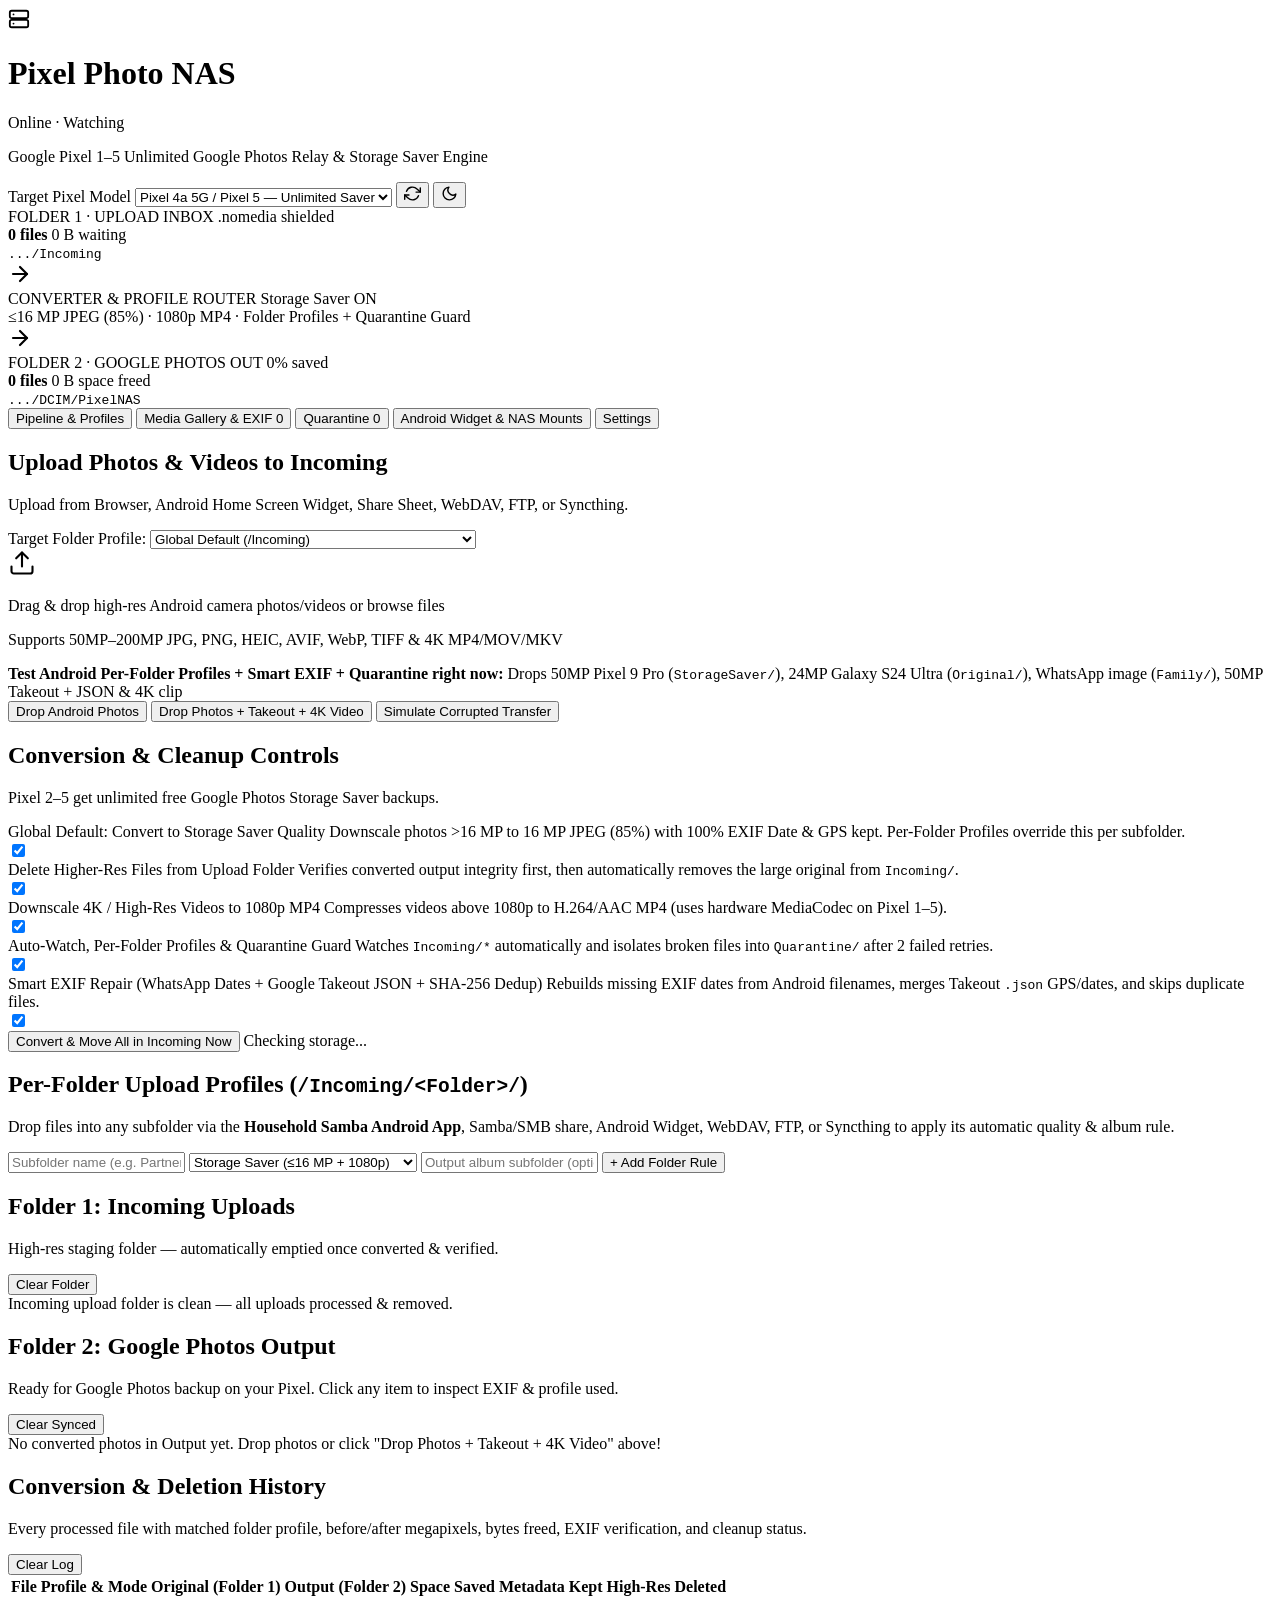
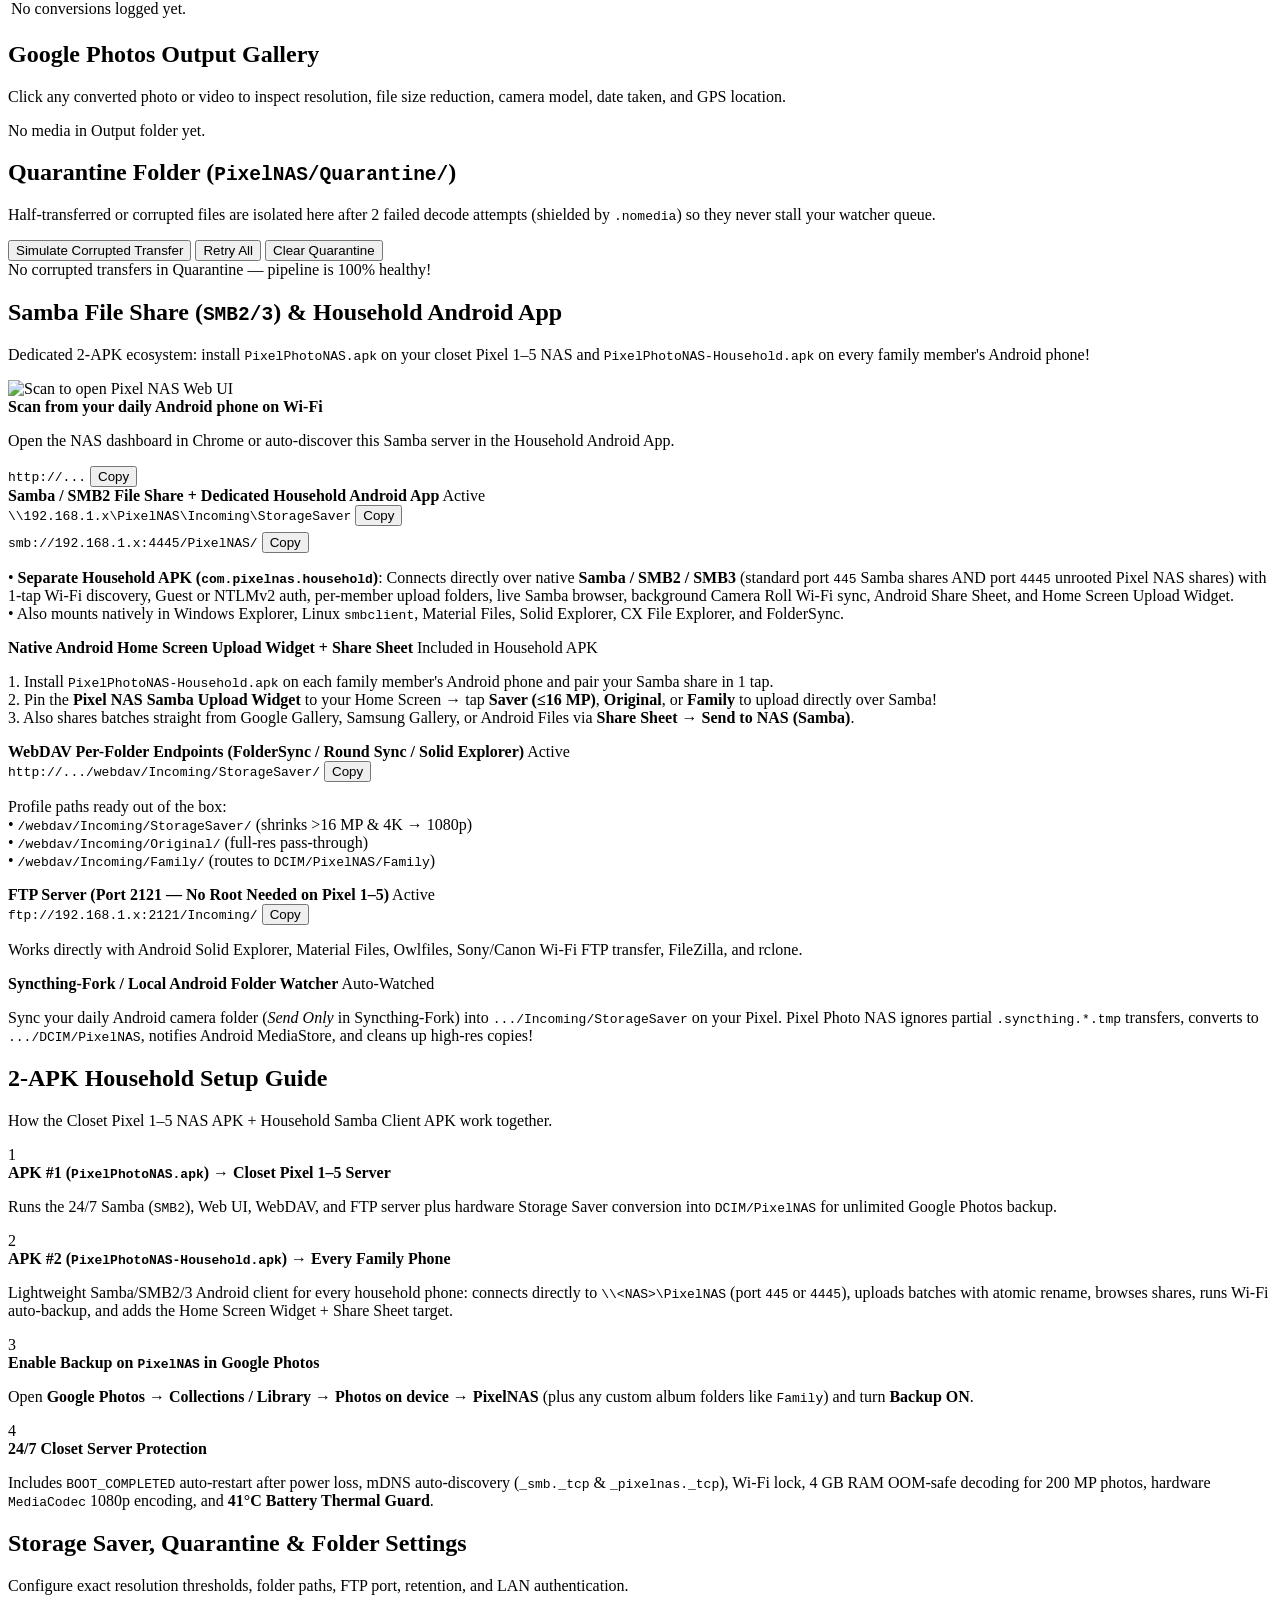
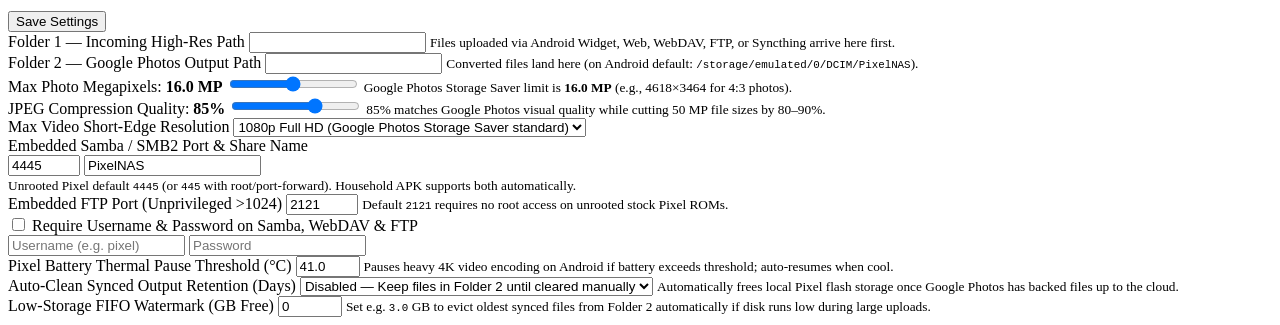
==== commit e5d49b04: "feat(household-samba): add standalone Household Android app + embedded SMB2 Samba server Co-authored" ====
--- a/android-app/app/src/main/assets/webui/index.html
+++ b/android-app/app/src/main/assets/webui/index.html
@@ -256,7 +256,7 @@
         <div class="card-head">
           <div>
             <h2>Per-Folder Upload Profiles (<code>/Incoming/&lt;Folder&gt;/</code>)</h2>
-            <p class="muted">Drop files into any subfolder via Android Widget, FolderSync, WebDAV, FTP, or Syncthing to apply its automatic quality &amp; album rule.</p>
+            <p class="muted">Drop files into any subfolder via the <strong>Household Samba Android App</strong>, Samba/SMB share, Android Widget, WebDAV, FTP, or Syncthing to apply its automatic quality &amp; album rule.</p>
           </div>
         </div>
 
@@ -376,14 +376,14 @@
       </div>
     </section>
 
-    <!-- TAB 4: ANDROID HOME SCREEN WIDGET & NAS NETWORK MOUNTS -->
+    <!-- TAB 4: SAMBA SHARE, HOUSEHOLD ANDROID APP & NAS NETWORK MOUNTS -->
     <section class="tab-panel" id="tab-network">
       <div class="grid-two">
         <div class="card">
           <div class="card-head">
             <div>
-              <h2>Android Home Screen Upload Widget &amp; Wi-Fi Mounts</h2>
-              <p class="muted">Install the APK on BOTH your closet Pixel 1–5 NAS and your daily Android phone — pin the Home Screen Upload Widget for 1-tap uploads!</p>
+              <h2>Samba File Share (<code>SMB2/3</code>) &amp; Household Android App</h2>
+              <p class="muted">Dedicated 2-APK ecosystem: install <code>PixelPhotoNAS.apk</code> on your closet Pixel 1–5 NAS and <code>PixelPhotoNAS-Household.apk</code> on every family member's Android phone!</p>
             </div>
           </div>
 
@@ -391,7 +391,7 @@
             <img id="portalQrImg" alt="Scan to open Pixel NAS Web UI" class="qr-image" />
             <div class="qr-meta">
               <strong>Scan from your daily Android phone on Wi-Fi</strong>
-              <p class="muted">Paste this NAS Server URL into the Android Upload Widget or open directly in Chrome.</p>
+              <p class="muted">Open the NAS dashboard in Chrome or auto-discover this Samba server in the Household Android App.</p>
               <div class="endpoint-copy-row">
                 <code id="endpointWebUrl">http://...</code>
                 <button class="btn btn-secondary btn-sm copy-btn" data-copy-target="endpointWebUrl">Copy</button>
@@ -402,13 +402,32 @@
           <div class="protocol-cards">
             <div class="protocol-item">
               <div class="protocol-header">
-                <strong>Native Android Home Screen Widget + Share Sheet</strong>
-                <span class="badge badge-accent">Built Into APK</span>
+                <strong>Samba / SMB2 File Share + Dedicated Household Android App</strong>
+                <span class="badge badge-success" id="smbBadgeStatus">Active</span>
+              </div>
+              <div class="endpoint-copy-row">
+                <code id="endpointSmbUnc">\\192.168.1.x\PixelNAS\Incoming\StorageSaver</code>
+                <button class="btn btn-secondary btn-sm copy-btn" data-copy-target="endpointSmbUnc">Copy</button>
+              </div>
+              <div class="endpoint-copy-row" style="margin-top:6px;">
+                <code id="endpointSmbUrl">smb://192.168.1.x:4445/PixelNAS/</code>
+                <button class="btn btn-secondary btn-sm copy-btn" data-copy-target="endpointSmbUrl">Copy</button>
               </div>
               <p class="protocol-help">
-                1. Long-press your daily Android phone's Home Screen → <strong>Widgets → Pixel Photo NAS</strong> (or tap <em>Pin Upload Widget to Home Screen</em> inside the app).<br />
-                2. Tap <strong>Saver (≤16 MP)</strong>, <strong>Original</strong>, or <strong>Family</strong> right on your Home Screen to open Android Photo Picker &amp; beam multi-photo batches straight to your closet Pixel NAS!<br />
-                3. Also works directly from Android's <strong>Share Sheet</strong> in Google Gallery, Samsung Gallery, or Files.
+                • <strong>Separate Household APK (<code>com.pixelnas.household</code>)</strong>: Connects directly over native <strong>Samba / SMB2 / SMB3</strong> (standard port <code>445</code> Samba shares AND port <code>4445</code> unrooted Pixel NAS shares) with 1-tap Wi-Fi discovery, Guest or NTLMv2 auth, per-member upload folders, live Samba browser, background Camera Roll Wi-Fi sync, Android Share Sheet, and Home Screen Upload Widget.<br />
+                • Also mounts natively in Windows Explorer, Linux <code>smbclient</code>, Material Files, Solid Explorer, CX File Explorer, and FolderSync.
+              </p>
+            </div>
+
+            <div class="protocol-item">
+              <div class="protocol-header">
+                <strong>Native Android Home Screen Upload Widget + Share Sheet</strong>
+                <span class="badge badge-accent">Included in Household APK</span>
+              </div>
+              <p class="protocol-help">
+                1. Install <code>PixelPhotoNAS-Household.apk</code> on each family member's Android phone and pair your Samba share in 1 tap.<br />
+                2. Pin the <strong>Pixel NAS Samba Upload Widget</strong> to your Home Screen → tap <strong>Saver (≤16 MP)</strong>, <strong>Original</strong>, or <strong>Family</strong> to upload directly over Samba!<br />
+                3. Also shares batches straight from Google Gallery, Samsung Gallery, or Android Files via <strong>Share Sheet → Send to NAS (Samba)</strong>.
               </p>
             </div>
 
@@ -457,8 +476,8 @@
         <div class="card">
           <div class="card-head">
             <div>
-              <h2>Pixel 1–5 Hardware Setup Guide</h2>
-              <p class="muted">How the Native Android APK &amp; Google Photos Unlimited Backup work together.</p>
+              <h2>2-APK Household Setup Guide</h2>
+              <p class="muted">How the Closet Pixel 1–5 NAS APK + Household Samba Client APK work together.</p>
             </div>
           </div>
 
@@ -466,16 +485,16 @@
             <div class="step-item">
               <span class="step-num">1</span>
               <div>
-                <strong>Install <code>PixelPhotoNAS.apk</code> on your Closet Pixel 1–5 &amp; Daily Android Phone</strong>
-                <p>Supports <strong>Pixel / Pixel XL (Android 8–10)</strong> through <strong>Pixel 2, 3, 3a, 4, 4a, 4a 5G, Pixel 5, and modern Android 11–15 phones</strong>.</p>
+                <strong>APK #1 (<code>PixelPhotoNAS.apk</code>) → Closet Pixel 1–5 Server</strong>
+                <p>Runs the 24/7 Samba (<code>SMB2</code>), Web UI, WebDAV, and FTP server plus hardware Storage Saver conversion into <code>DCIM/PixelNAS</code> for unlimited Google Photos backup.</p>
               </div>
             </div>
 
             <div class="step-item">
               <span class="step-num">2</span>
               <div>
-                <strong>Why <code>.nomedia</code> on Incoming &amp; Quarantine + <code>DCIM/PixelNAS</code> Matters</strong>
-                <p>Both <code>PixelNAS/Incoming</code> and <code>PixelNAS/Quarantine</code> carry automatic <code>.nomedia</code> guards so Google Photos ignores raw 50 MB uploads and broken files. Verified outputs land in <code>DCIM/PixelNAS</code> and trigger <code>MediaScannerConnection</code> immediately.</p>
+                <strong>APK #2 (<code>PixelPhotoNAS-Household.apk</code>) → Every Family Phone</strong>
+                <p>Lightweight Samba/SMB2/3 Android client for every household phone: connects directly to <code>\\&lt;NAS&gt;\PixelNAS</code> (port <code>445</code> or <code>4445</code>), uploads batches with atomic rename, browses shares, runs Wi-Fi auto-backup, and adds the Home Screen Widget + Share Sheet target.</p>
               </div>
             </div>
 
@@ -491,7 +510,7 @@
               <span class="step-num">4</span>
               <div>
                 <strong>24/7 Closet Server Protection</strong>
-                <p>Includes <code>BOOT_COMPLETED</code> auto-restart after power loss, mDNS auto-discovery (<code>_pixelnas._tcp</code>), Wi-Fi lock, 4 GB RAM OOM-safe decoding for 200 MP photos, hardware <code>MediaCodec</code> 1080p encoding, and <strong>41°C Battery Thermal Guard</strong>.</p>
+                <p>Includes <code>BOOT_COMPLETED</code> auto-restart after power loss, mDNS auto-discovery (<code>_smb._tcp</code> &amp; <code>_pixelnas._tcp</code>), Wi-Fi lock, 4 GB RAM OOM-safe decoding for 200 MP photos, hardware <code>MediaCodec</code> 1080p encoding, and <strong>41°C Battery Thermal Guard</strong>.</p>
               </div>
             </div>
           </div>
@@ -545,6 +564,15 @@
           </div>
 
           <div class="field">
+            <label for="inputSmbPort">Embedded Samba / SMB2 Port &amp; Share Name</label>
+            <div class="auth-inputs">
+              <input type="number" id="inputSmbPort" min="445" max="65535" value="4445" />
+              <input type="text" id="inputSmbShareName" placeholder="Share Name (PixelNAS)" value="PixelNAS" />
+            </div>
+            <small>Unrooted Pixel default <code>4445</code> (or <code>445</code> with root/port-forward). Household APK supports both automatically.</small>
+          </div>
+
+          <div class="field">
             <label for="inputFtpPort">Embedded FTP Port (Unprivileged &gt;1024)</label>
             <input type="number" id="inputFtpPort" min="1025" max="65535" value="2121" />
             <small>Default <code>2121</code> requires no root access on unrooted stock Pixel ROMs.</small>
@@ -553,7 +581,7 @@
           <div class="field">
             <label class="inline-check">
               <input type="checkbox" id="inputAuthEnabled" />
-              <span>Require Username &amp; Password on WebDAV &amp; FTP</span>
+              <span>Require Username &amp; Password on Samba, WebDAV &amp; FTP</span>
             </label>
             <div class="auth-inputs">
               <input type="text" id="inputAuthUser" placeholder="Username (e.g. pixel)" />
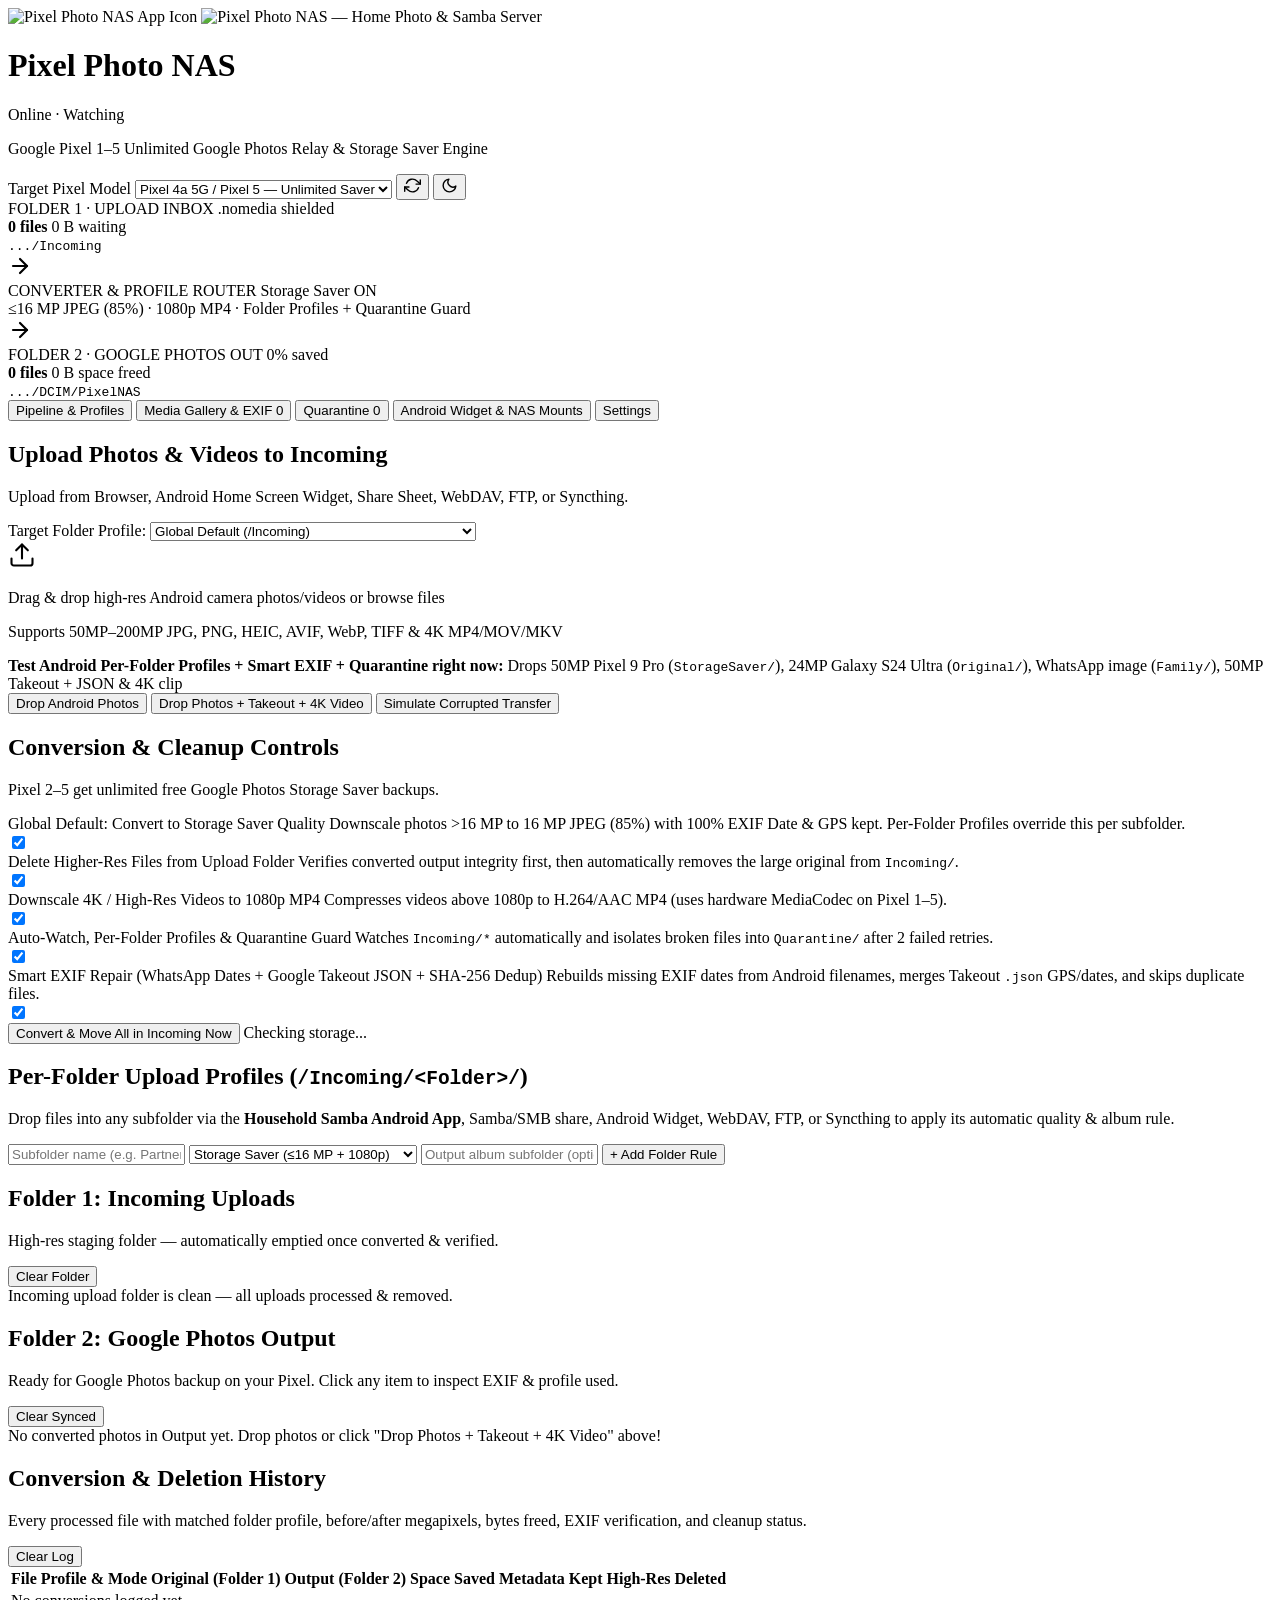
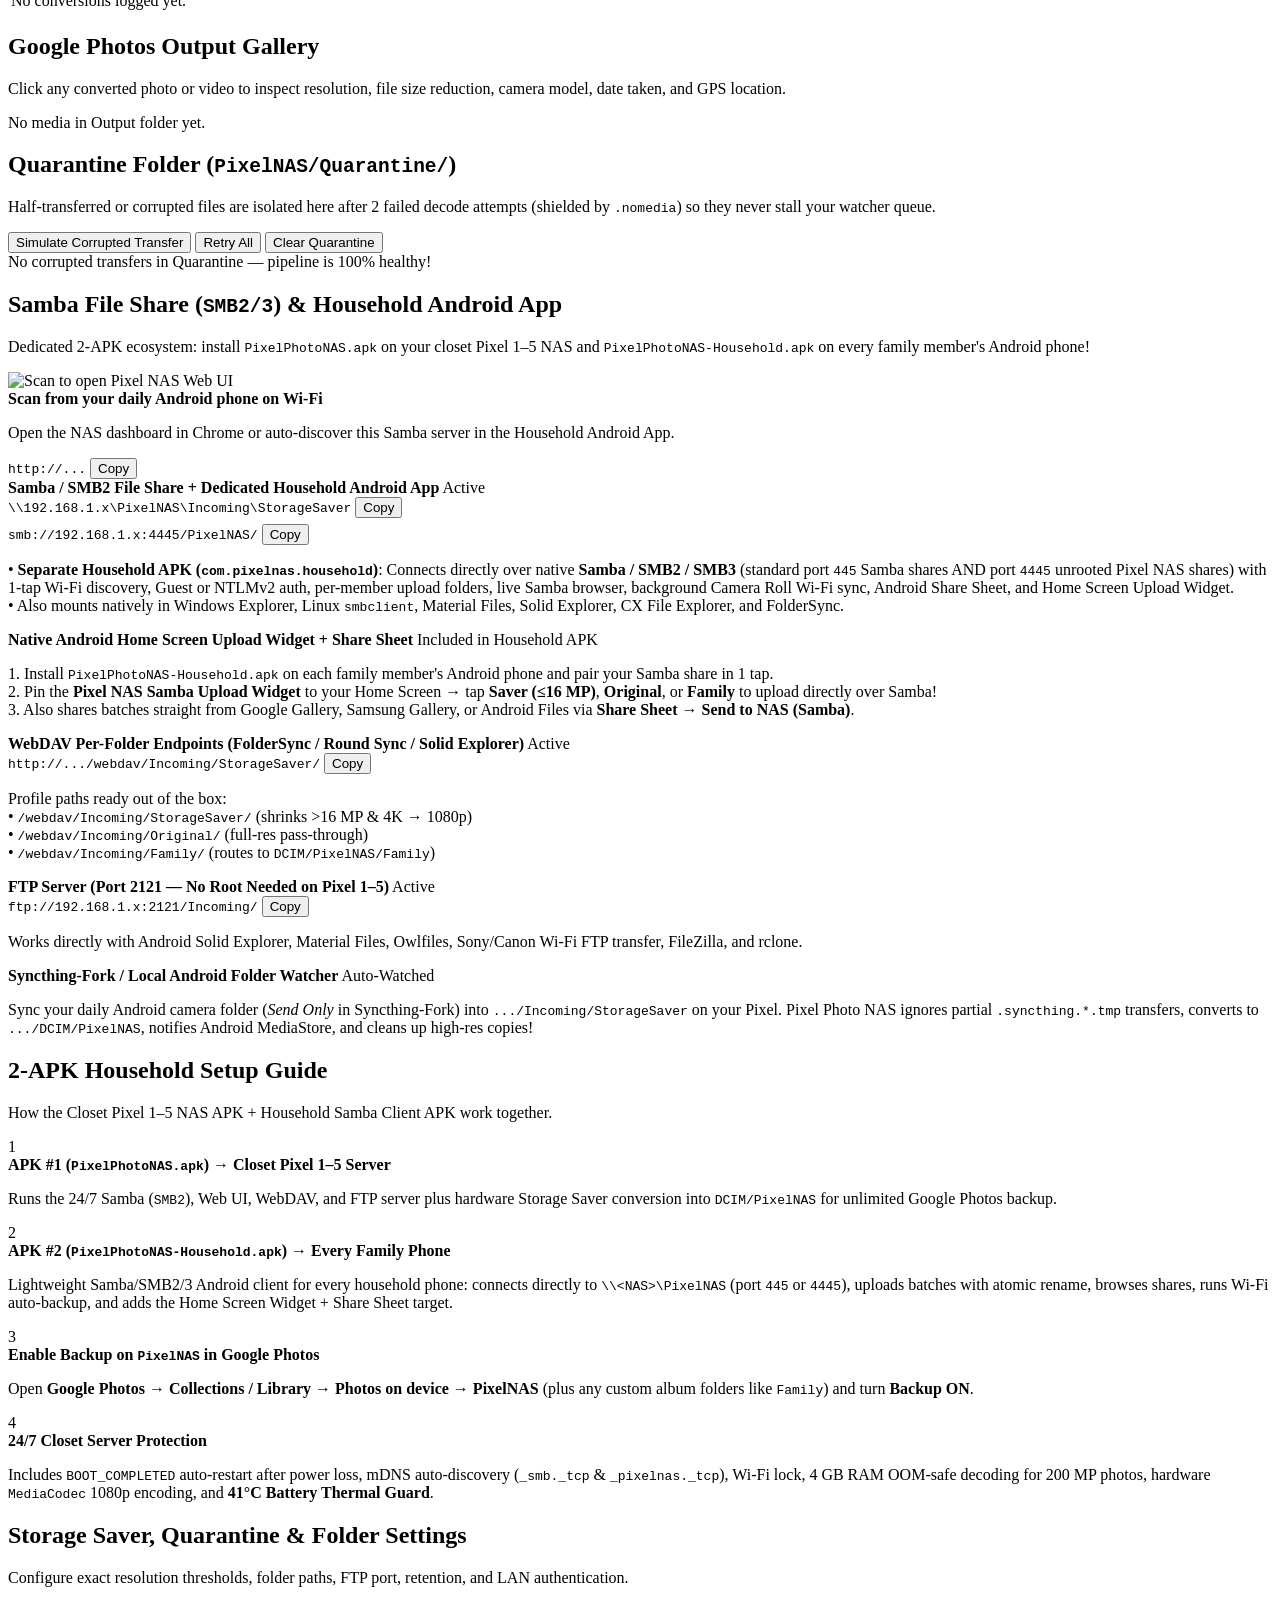
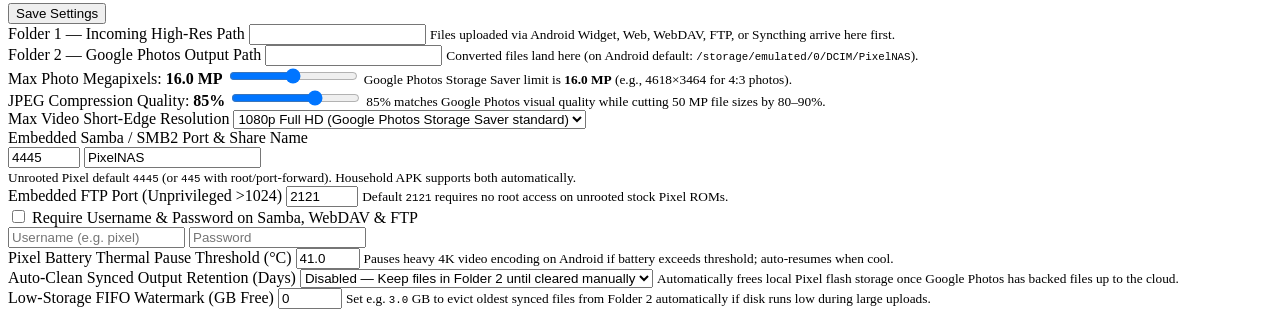
==== commit 7379a8ad: "feat(branding): add official Pixel Photo NAS logo, adaptive Android app icons, widget icons & Web UI" ====
--- a/android-app/app/src/main/assets/webui/index.html
+++ b/android-app/app/src/main/assets/webui/index.html
@@ -3,24 +3,33 @@
 <head>
   <meta charset="UTF-8" />
   <meta name="viewport" content="width=device-width, initial-scale=1.0" />
+  <meta name="theme-color" content="#1a73e8" />
   <title>Pixel Photo NAS — Android Unlimited Google Photos Relay</title>
+  <link rel="icon" type="image/png" href="/favicon.png" />
+  <link rel="manifest" href="/manifest.json" />
   <link rel="stylesheet" href="/styles.css" />
 </head>
 <body>
   <header class="topbar">
     <div class="topbar-inner">
       <div class="brand">
-        <div class="brand-logo" aria-hidden="true">
-          <svg width="22" height="22" viewBox="0 0 24 24" fill="none" stroke="currentColor" stroke-width="2" stroke-linecap="round" stroke-linejoin="round">
-            <rect x="2" y="3" width="20" height="8" rx="2"></rect>
-            <rect x="2" y="13" width="20" height="8" rx="2"></rect>
-            <line x1="6" y1="7" x2="6.01" y2="7"></line>
-            <line x1="6" y1="17" x2="6.01" y2="17"></line>
-          </svg>
-        </div>
-        <div>
+        <img
+          src="/app-icon.png"
+          alt="Pixel Photo NAS App Icon"
+          class="brand-app-icon"
+          width="46"
+          height="46"
+        />
+        <img
+          src="/logo.png"
+          alt="Pixel Photo NAS — Home Photo &amp; Samba Server"
+          class="brand-wordmark"
+          width="210"
+          height="70"
+        />
+        <div class="brand-meta">
           <div class="brand-title-row">
-            <h1 class="brand-title">Pixel Photo NAS</h1>
+            <h1 class="brand-title sr-only">Pixel Photo NAS</h1>
             <span class="status-pill" id="engineStatusPill">
               <span class="status-dot"></span>
               <span id="engineStatusText">Online · Watching</span>
